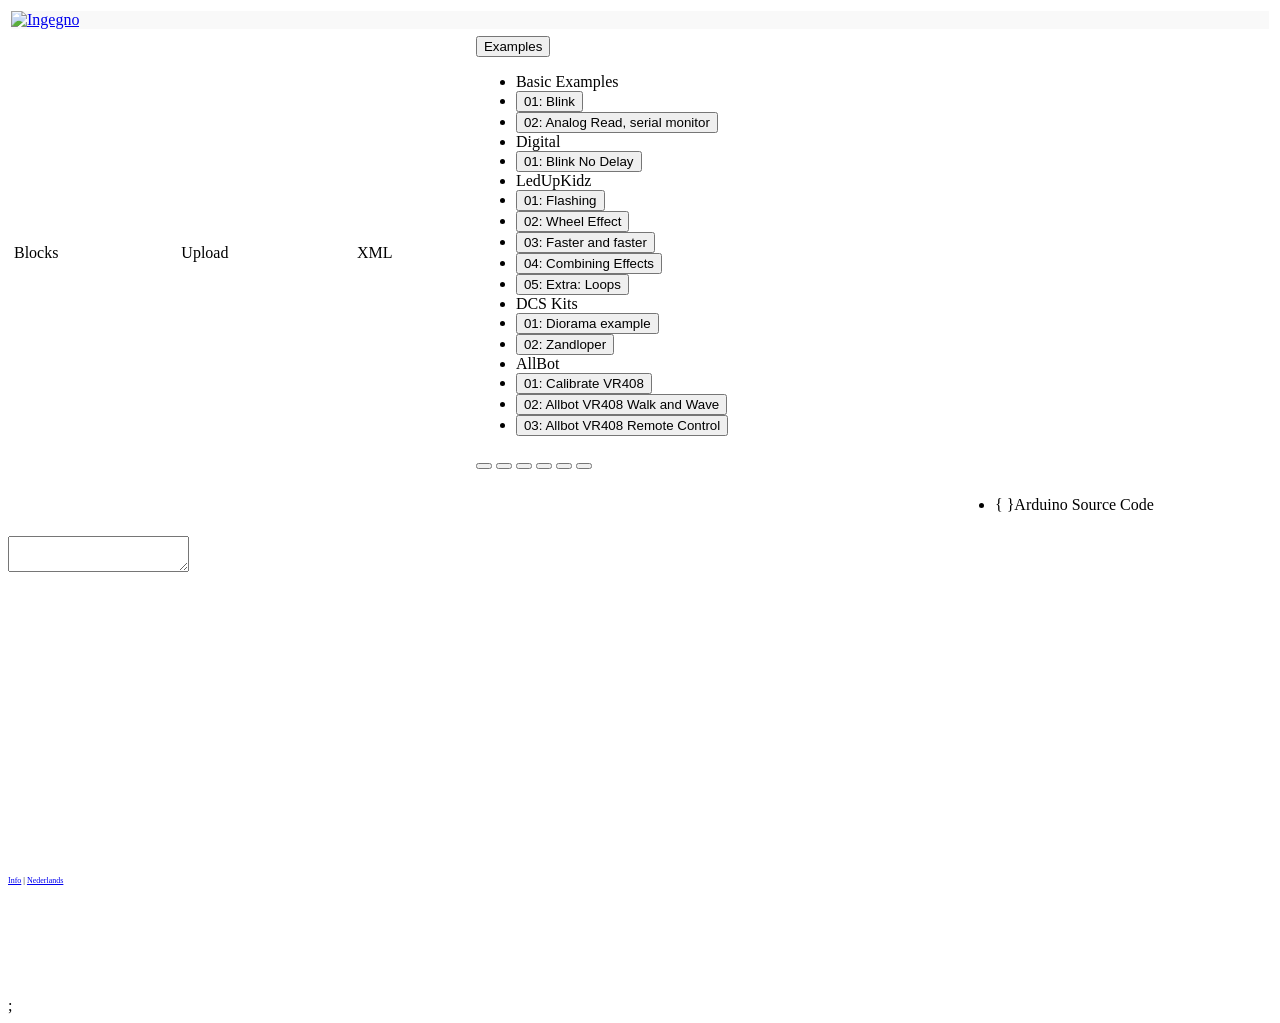
==== Blockly4Arduino/index_en.html @ eceb348c "Chrome changed mousedown to pointerdown Compiling no longer works, so edit in blockly compressed, bl" ====
<!DOCTYPE HTML>
<html>
<head>
  <meta charset="utf-8">
  <title>Blockly4Arduino: Blockly for Arduino and Genuino</title>

  <!-- Materialize, Prettify, and Ardublockly CSS -->
  <link rel="stylesheet" href="blockly4Arduino/materialize/materialize.css" media="screen,projection"/>
  <link rel="stylesheet" href="blockly4Arduino/prettify/arduino.css"/>
  <link rel="stylesheet" type="text/css" href="blockly4Arduino/color.css" media="screen,projection"/>

  <link rel="stylesheet" href="libs/bootstrap/css/bootstrap.min.css">
  <script src="libs/jquery/jquery-1.12.2.min.js"></script>
  <script src="libs/bootstrap/js/bootstrap.min.js"></script>

  <link rel="shortcut icon" href="blockly4Arduino/favicon3.png"/>
  <!-- Blockly4Arduino - These three files contain the compress version -->
  <!--script src="blockly_compressed.js"></script>
  <script src="blocks_compressed.js"></script>
  <script src="arduino_compressed.js"></script-->
  <!-- To use the uncompressed version comment out the above and comment in the ones below -->
  <script src="blockly_compressed.js"></script>
  <!--script src="closure/goog/base.js"></script-->
  <script src="blocks/logic.js"></script>
  <script src="blocks/loops.js"></script>
  <script src="blocks/math.js"></script>
  <script src="blocks/text.js"></script>
  <script src="blocks/lists.js"></script>
  <script src="blocks/colour.js"></script>
  <script src="blocks/variables.js"></script>
  <script src="blocks/procedures.js"></script>
  <script src="blocks/component_variable.js"></script>
  <script src="blocks/arduino/allbot.js"></script>
  <script src="blocks/arduino/array.js"></script>
  <script src="blocks/arduino/button.js"></script>
  <script src="blocks/arduino/colour2.js"></script>
  <script src="blocks/arduino/components.js"></script>
  <script src="blocks/arduino/component_diorama.js"></script>
  <script src="blocks/arduino/declare.js"></script>
  <script src="blocks/arduino/diorama.js"></script>
  <script src="blocks/arduino/io.js"></script>
  <script src="blocks/arduino/io_extra.js"></script>
  <script src="blocks/arduino/light.js"></script>
  <script src="blocks/arduino/logic.js"></script>
  <script src="blocks/arduino/map.js"></script>
  <script src="blocks/arduino/oled.js"></script>
  <script src="blocks/arduino/procedures.js"></script>
  <script src="blocks/arduino/segment.js"></script>
  <script src="blocks/arduino/sensor.js"></script>
  <script src="blocks/arduino/serial.js"></script>
  <script src="blocks/arduino/servo.js"></script>
  <script src="blocks/arduino/spi.js"></script>
  <script src="blocks/arduino/stepper.js"></script>
  <script src="blocks/arduino/tft.js"></script>
  <script src="blocks/arduino/time.js"></script>
  <script src="blocks/arduino/tone.js"></script>
  <script src="blocks/arduino/variables.js"></script>
  <script src="blocks/arduino/md_core.js"></script>
  <script src="blocks/arduino/md_control.js"></script>
  <script src="blocks/arduino/md_actuator.js"></script>
  <script src="blocks/arduino/md_audio.js"></script>
  <script src="blocks/arduino/md_light.js"></script>
  <script src="blocks/arduino/ledup_blocks.js"></script>
  <script src="generators/arduino.js"></script>
  <script src="generators/arduino/allbot.js"></script>
  <script src="generators/arduino/array.js"></script>
  <script src="generators/arduino/boards.js"></script>
  <script src="generators/arduino/button.js"></script>
  <script src="generators/arduino/components.js"></script>
  <script src="generators/arduino/component_diorama.js"></script>
  <script src="generators/arduino/declare.js"></script>
  <script src="generators/arduino/diorama.js"></script>
  <script src="generators/arduino/io.js"></script>
  <script src="generators/arduino/io_extra.js"></script>
  <script src="generators/arduino/light.js"></script>
  <script src="generators/arduino/lists.js"></script>
  <script src="generators/arduino/logic.js"></script>
  <script src="generators/arduino/loops.js"></script>
  <script src="generators/arduino/map.js"></script>
  <script src="generators/arduino/math.js"></script>
  <script src="generators/arduino/oled.js"></script>
  <script src="generators/arduino/procedures.js"></script>
  <script src="generators/arduino/segment.js"></script>
  <script src="generators/arduino/sensor.js"></script>
  <script src="generators/arduino/serial.js"></script>
  <script src="generators/arduino/servo.js"></script>
  <script src="generators/arduino/spi.js"></script>
  <script src="generators/arduino/stepper.js"></script>
  <script src="generators/arduino/tft.js"></script>
  <script src="generators/arduino/text.js"></script>
  <script src="generators/arduino/time.js"></script>
  <script src="generators/arduino/tone.js"></script>
  <script src="generators/arduino/variables.js"></script>
  <script src="generators/arduino/md_core.js"></script>
  <script src="generators/arduino/md_control.js"></script>
  <script src="generators/arduino/md_actuator.js"></script>
  <script src="generators/arduino/md_audio.js"></script>
  <script src="generators/arduino/md_light.js"></script>
  <script src="generators/arduino/ledup_blocks.js"></script>
  
  <!-- Default language js files, user selection appended to head on load -->
  <script type="text/javascript" src="msg/js/en.js"></script>
  <script type="text/javascript" src="blockly4Arduino/msg/en.js"></script>
  
  <script type="text/javascript" src="blockly4Arduino/Blob.js"></script>
  <script type="text/javascript" src="blockly4Arduino/spin.js"></script>
  <script type="text/javascript" src="blockly4Arduino/FileSaver.min.js"></script>
  <script type="text/javascript" src="blockly4Arduino/blockly_helper.js"></script>

</head>
<body onload='checkExtension(), populatePorts()'>
  <table height="100%" width="100%">
    <tr>
      <td>
                    <div class="header" style="width:100%;background-color:#f9f9f9;">
                        <!--Start Logo-->
                        <div class="logo"> <a href="http://ingegno.be"><img src="media/logotop.png" alt="Ingegno" width="800px" /></a></div>
                        <!--End Logo-->
                    </div>
      </td>
    </tr>
    <tr>
      <td>
        <table width="100%">
          <tr id="tabRow" height="1em">
            <td id="tab_blocks" class="tabon" onclick="Blockly4Arduino.tabClick('blocks')">Blocks</td>
            <td class="tabmin">&nbsp;</td>
            <!--td id="tab_arduino" class="taboff" onclick="Blockly4Arduino.tabClick('arduino')">Arduino</td>
            <td class="tabmin">&nbsp;</td-->
            <td id="tab_codebender" class="taboff" onclick="Blockly4Arduino.tabClick('codebender')">Upload</td>
            <td class="tabmin">&nbsp;</td>
            <td id="tab_xml" class="taboff" onclick="Blockly4Arduino.tabClick('xml')">XML</td>
            <td class="tabmax">
              <div class="dropdown">
              <div class="btn-group">
                <button class="btn btn-primary btn-md dropdown-toggle" type="button" data-toggle="dropdown" style="text-transform:None;">Examples
                  <span class="caret"></span></button>
                  <ul class="dropdown-menu">
                    <li class="dropdown-header">Basic Examples</li>
                    <li><input id="ex_Basis01" type="button" class="buttonlink" value="01: Blink" onclick="Blockly4Arduino.loadServerXmlFile(Blockly4Arduino.EXAMPLE_HTTPURL + 'Blink.xml');" /></li>
                    <li><input id="ex_Basis02" type="button" class="buttonlink" value="02: Analog Read, serial monitor" onclick="Blockly4Arduino.loadServerXmlFile(Blockly4Arduino.EXAMPLE_HTTPURL + 'AnologReadSerial.xml');" /></li>
                    <li class="dropdown-header">Digital</li>
                    <li><input id="ex_D01" type="button" class="buttonlink" value="01: Blink No Delay" onclick="Blockly4Arduino.loadServerXmlFile(Blockly4Arduino.EXAMPLE_HTTPURL + 'BlinkNoDelay.xml');" /></li>
                    <li class="dropdown-header">LedUpKidz</li>
                    <li><input id="ex_LUK01" type="button" class="buttonlink" value="01: Flashing" onclick="Blockly4Arduino.loadServerXmlFile(Blockly4Arduino.EXAMPLE_HTTPURL + 'LedUpKidz_01_aan_uit_en.xml');" /></li>
                    <li><input id="ex_LUK02" type="button" class="buttonlink" value="02: Wheel Effect" onclick="Blockly4Arduino.loadServerXmlFile(Blockly4Arduino.EXAMPLE_HTTPURL + 'LedUpKidz_02_ronddraaien_en.xml');" /></li>
                    <li><input id="ex_LUK03" type="button" class="buttonlink" value="03: Faster and faster" onclick="Blockly4Arduino.loadServerXmlFile(Blockly4Arduino.EXAMPLE_HTTPURL + 'LedUpKidz_03_versnellen_en.xml');" /></li>
                    <li><input id="ex_LUK04" type="button" class="buttonlink" value="04: Combining Effects" onclick="Blockly4Arduino.loadServerXmlFile(Blockly4Arduino.EXAMPLE_HTTPURL + 'LedUpKidz_04_combineren_en.xml');" /></li>
                    <li><input id="ex_LUK05" type="button" class="buttonlink" value="05: Extra: Loops" onclick="Blockly4Arduino.loadServerXmlFile(Blockly4Arduino.EXAMPLE_HTTPURL + 'LedUpKidz_05_loops_en.xml');" /></li>
                    <!--li class="dropdown-header">Microduino</li>
                    <li><input id="ex_MD01" type="button" class="buttonlink" value="01: Sweep Servo" onclick="Blockly4Arduino.loadServerXmlFile(Blockly4Arduino.EXAMPLE_HTTPURL + 'MD_SweepServo.xml');" /></li>
                    <li><input id="ex_MD02" type="button" class="buttonlink" value="02: Rotate Servo" onclick="Blockly4Arduino.loadServerXmlFile(Blockly4Arduino.EXAMPLE_HTTPURL + 'MD_RotateServo.xml');" /></li>
                    <li><input id="ex_MD03" type="button" class="buttonlink" value="03: LED with Button" onclick="Blockly4Arduino.loadServerXmlFile(Blockly4Arduino.EXAMPLE_HTTPURL + 'MD_ButtonLed.xml');" /></li>
                    <li><input id="ex_MD04" type="button" class="buttonlink" value="04: Sound with Button" onclick="Blockly4Arduino.loadServerXmlFile(Blockly4Arduino.EXAMPLE_HTTPURL + 'MD_ButtonSound.xml');" /></li-->
                    <li class="dropdown-header">DCS Kits</li>
                    <li><input id="ex_DIO01" type="button" class="buttonlink" value="01: Diorama example" onclick="Blockly4Arduino.loadServerXmlFile(Blockly4Arduino.EXAMPLE_HTTPURL + 'Diorama_01_2tracks_effect.xml');" /></li>
                    <li><input id="ex_DCS02" type="button" class="buttonlink" value="02: Zandloper" onclick="Blockly4Arduino.loadServerXmlFile(Blockly4Arduino.EXAMPLE_HTTPURL + 'Zandloper code.xml');" /></li>
                    <li class="dropdown-header">AllBot</li>
                    <li><input id="ex_allbot01" type="button" class="buttonlink" value="01: Calibrate VR408" onclick="Blockly4Arduino.loadServerXmlFile(Blockly4Arduino.EXAMPLE_HTTPURL + 'AllBot/AllBot_calibrateServos_VR408_nl.xml');" /></li>
                    <li><input id="ex_allbot02" type="button" class="buttonlink" value="02: Allbot VR408 Walk and Wave" onclick="Blockly4Arduino.loadServerXmlFile(Blockly4Arduino.EXAMPLE_HTTPURL + 'AllBot/AllBot_VR408_WalkWave.xml');" /></li>
                    <li><input id="ex_allbot03" type="button" class="buttonlink" value="03: Allbot VR408 Remote Control" onclick="Blockly4Arduino.loadServerXmlFile(Blockly4Arduino.EXAMPLE_HTTPURL + 'AllBot/AllBot_remote_control.xml');" /></li>
                  </ul>
                <button type="button" class="btn btn-default btn-md" onclick="uploadClick()">
                  <a class="b4ard_tt" title="" data-placement="top" data-toggle="tooltip" href="#" data-original-title="Upload">
                    <span class="glyphicon glyphicon-play-circle"></span>
                  </a>
                </button>
                <button type="button" class="btn btn-success btn-md" onclick="copyCode()">
                    <a class="b4ard_tt" title="" data-placement="top" data-toggle="tooltip" href="#" data-original-title="Copy Code">
                    <span class="glyphicon glyphicon glyphicon-copy"></span>
                  </a>
                </button>
                <button type="button" class="btn btn-warning btn-md" onclick="discard()">
                   <a class="b4ard_tt" title="" data-placement="top" data-toggle="tooltip" href="#" data-original-title="Discard">
                     <span class="glyphicon glyphicon-trash"></span>
                    </a>
                </button>
                <button type="button" class="btn btn-info btn-md" onclick="saveCode()">
                   <a class="b4ard_tt" title="" data-placement="top" data-toggle="tooltip" href="#" data-original-title="Save Code">
                    <span class="glyphicon glyphicon-floppy-save"></span>
                  </a>
                </button>
                <button type="button" class="btn btn-info btn-md" onclick="save()">
                  <a class="b4ard_tt" title="" data-placement="top" data-toggle="tooltip" href="#" data-original-title="Save XML">
                    <span class="glyphicon glyphicon-save"></span>
                  </a>
                </button>
                <button type="button" class="btn btn-info btn-md" id="fakeload">
                   <a class="b4ard_tt" title="" data-placement="top" data-toggle="tooltip" href="#" data-original-title="Load XML">
                    <span class="glyphicon glyphicon-open"></span>
                  </a>
                </button>

                
                <input type="file" id="load" style="display: none;"/>
                <!--button class="launch" onclick="runJS()">Run Program</button-->
              </div>
              </div>
            </td>
          </tr>
        </table>
      </td>
    </tr>
    <tr>
      <td height="100%" width="100%">
        <table height="100%" width="100%">
          <tr height="100%" width="100%">
            <td height="99%" id="content_area"></td>
            <td height="99%" width="25%">
                <div class="col s12 m12 l4">
                    <ul class="collapsible z-depth-1" data-collapsible="accordion">
                    <li>
                        <div class="collapsible-header active">
                        <span class="collapsible_logo">{ }</span>Arduino Source Code
                        </div>
                        <div id="content_ard_collapse" class="collapsible-body">
                        <pre id="content_arduino" class="content content_height_transition content_arduino_large" style="width: 25%; height: 75%;"></pre>
                        </div>
                    </li>

          <!--li>
            <div class="collapsible-header" id="xml_collapsible_header">
              <span class="collapsible_logo">&#60; &#62;</span>Blocks XML
            </div>
            <div class="collapsible-body" style="position:relative" id="xml_collapsible_body">
              <a class="btn-floating btn-large waves-effect waves-light arduino_teal z-depth-1-half" id="button_load_xml"><i class="mdi-action-extension"></i></a>
              <textarea id="content_xml" class="content content_height_transition content_xml_large" wrap="soft"></textarea>
            </div>
          </li-->
                    </ul>
                </div>
            </td>
          </tr>
        </table>
      </td>
    </tr>
  </table>
  <div id="bottom_link" style="position:absolute;bottom:8px;left:8px;font-size:8px;height:16px;z-index:1;width:250px;"><a href="https://github.com/ingegno/Blockly4Arduino/blob/master/README.md">Info</a> | <a href="index.html">Nederlands</a></div>
  <div id="content_blocks" class="content"></div>
  <!--textarea id="content_arduino" class="content" readonly wrap="off"></textarea-->
  <textarea id="content_xml" class="content" wrap="off"></textarea>

  <div id="content_codebender" class="content" style="visibility:hidden">
      <div>
        Choose type of board:
        <select class="form-control" id="boardType">
            <option value='{"builder":"arduino:avr:uno","ext":"uno"}'>Arduino  Uno</option>
            <option value='{"builder":"arduino:avr:mega:cpu=atmega1280","ext":"mega"}'>Arduino  Mega1280</option>
            <option value='{"builder":"arduino:avr:mega:cpu=atmega2560","ext":"mega"}'>Arduino  Mega2560</option>
            <option value='{"builder":"arduino:avr:megaAdk","ext":"adk"}'>Arduino  ADK</option>
            <option value='{"builder":"arduino:avr:leonardo","ext":"leonardo"}'>Arduino  Leonardo</option>
            <option value='{"builder":"arduino:avr:micro","ext":"micro"}'>Arduino  Micro</option>
            <option value='{"builder":"arduino:avr:nano:cpu=atmega328","ext":"nano"}'>Arduino Nano328</option>
            <option value='{"builder":"arduino:avr:lilypad-usb","ext":"lilypad-usb"}'>Arduino Lilypad USB</option>
            <option value='{"builder":"arduino:avr:diecimila:cpu=atmega168","ext":"duemilanove168"}'>Arduino Duemilanove168</option>
            <option value='{"builder":"arduino:avr:yun","ext":"yun"}'>Arduino Yun</option>
        </select>
        Choose port:
        <select class="form-control" id="portType">		
        </select><br/>
        <button type="button" class="btn btn-default btn-md" onclick="setCompilerAddress()">
          <a class="b4ard_tt" title="" data-placement="top" data-toggle="tooltip" href="#" data-original-title="Compiler IP-adres">
            IP-Address
            <!--span class="glyphicon glyphicon-option-horizontal"></span-->
          </a>
        </button>
        <button type="button" class="btn btn-default btn-md" onclick="setCompilerPort()">
          <a class="b4ard_tt" title="" data-placement="top" data-toggle="tooltip" href="#" data-original-title="Compiler Port">
            Port
            <!--span class="glyphicon glyphicon-option-horizontal"></span-->
          </a>
        </button>
        <button type="button" class="btn btn-default btn-md" onclick="setExtensionId()">
          <a class="b4ard_tt" title="" data-placement="top" data-toggle="tooltip" href="#" data-original-title="Chrome Extension ID">
            Extension
            <!--span class="glyphicon glyphicon-option-horizontal"></span-->
          </a>
        </button>
        <button type="button" class="btn btn-default btn-md" onclick="verifyCode()">
          <a class="b4ard_tt" title="" data-placement="top" data-toggle="tooltip" href="#" data-original-title="Verifiëren">
            <span class="glyphicon glyphicon-check"></span>
          </a>
        </button>
        <button type="button" class="btn btn-default btn-md" onclick="uploadCode()">
          <a class="b4ard_tt" title="" data-placement="top" data-toggle="tooltip" href="#" data-original-title="Opladen">
            <span class="glyphicon glyphicon-play-circle"></span>
          </a>
        </button>
      </div><br/>
      <b>Status:</b>
      <div id="lblStatus" style="overflow: auto; white-space: pre; height: 150px"><!-- HERE COME THE MESSAGES OF COMPILER --></div><br/>
    
    <div class="infocollapsiblecontent" display:none>
      <p>
      Use one of the following tools to program your Arduino:
      </p>
    <ul>
      <!--li style="list-style-type: circle;margin-left: 20px;">Chrome OS or Chrome browser: <a href="https://chrome.google.com/webstore/detail/chromeduino/dmkincdpchiadkhhocmbpjljebfifgbl">ChromeDuino</a>. Once you install this app in Chrome, you can start it via the <b>Launch</b> button or using the Apps start screen.
        <div id="" class="app-contents">
        <div class="app-img-container launch-click-target" aria-hidden="true" title="ChromeDuino" style="height: 64px; width: 64px;">
        <img class="" alt="" src="chrome://extension-icon/dmkincdpchiadkhhocmbpjljebfifgbl/128/1">
        </div>
        <span class="title launch-click-target" title="ChromeDuino">ChromeDuino</span>
        </div> 
      </li-->
      <li style="list-style-type: circle;margin-left: 20px;">ChromeOS: Install our extension: <a href="https://chrome.google.com/webstore/detail/limahhklinobffpljkonpenchljefiag/">Ingegno Blockly4Arduino Extension</a>. Next you need an <a href="https://github.com/bmcage/ArduinoBuilder">ArduinoBuilder server</a> that can compile for you.</li>
      <li style="list-style-type: circle;margin-left: 20px;">ChromeOS: To see serial output of Arduino, install the extension: <a href="https://chrome.google.com/webstore/detail/arduino-chrome-serial-mon/opgcocnebgmkhcafcclmgfldjhlnacjd/">Arduino Chrome Serial Monitor</a></li>
      <li style="list-style-type: circle;margin-left: 20px;">Windows, Mac, Linux: <a href="https://create.arduino.cc/">online Arduino Create</a> or do as for ChromeOS from google chrome web browser</li>
      <li style="list-style-type: circle;margin-left: 20px;">Windows, Mac, Linux: <a href="https://www.arduino.cc/en/Main/Software">offline Arduino IDE software</a></li>
      <li style="list-style-type: circle;margin-left: 20px;">Chrome, Firefox: The paying <a href="https://edu.codebender.cc/">edu.codebender.cc</a>. In this app you can use libraries and advanced chipssets.</li>
    </ul>
    </div>
    <button class="infocollapsible">Info About Upload to Arduino</button>
  </div>

  <xml id="toolbox" style="display: none">
  <category id="catInputOutput" name="In/Output">
    <!--block type="io_pin_dig"></block>
    <block type="io_pin_an"></block>
    <block type="io_pin_pwm"></block-->
    <block type="io_digitalwrite">
      <value name="STATE">
        <block type="io_highlow"></block>
      </value>
    </block>
    <!--block type="io_digitalwrite_var">
      <value name="STATE">
        <block type="io_highlow"></block>
      </value>
    </block-->
    <block type="io_digitalread"></block>
    <!--block type="io_digitalread_var"></block-->
    <!--block type="io_builtin_led">
      <value name="STATE">
        <block type="io_highlow"></block>
      </value>
    </block-->
    <block type="io_analogwrite"></block>
    <!--block type="io_analogwrite_var"></block-->
    <block type="io_analogread"></block>
    <!--block type="io_analogread_var"></block-->
    <block type="io_highlow"></block>
    <block type="io_pulsein">
      <value name="PULSETYPE">
        <shadow type="io_highlow"></shadow>
      </value>
    </block>
    <block type="io_pulsetimeout">
      <value name="PULSETYPE">
       <shadow type="io_highlow"></shadow>
      </value>
      <value name="TIMEOUT">
        <block type="math_number"></block>
      </value>
    </block>
    <block type="io_pulsein_var">
      <value name="PULSETYPE">
        <shadow type="io_highlow"></shadow>
      </value>
    </block>
    <block type="io_pulsetimeout_var">
      <value name="PULSETYPE">
       <shadow type="io_highlow"></shadow>
      </value>
      <value name="TIMEOUT">
        <block type="math_number"></block>
      </value>
    </block>
    <block type="analogsensor_config_hub"></block>
    <block type="analogsensor_read"></block>
    <block type="digitalinput_config_hub"></block>
    <block type="digitalinput_read"></block>
    <block type="button_setup"></block>
    <block type="button_input_pullup_setup"></block>
    <block type="button_input"></block>
    <block type="button_read"></block>
    <block type="digitaloutput_config_hub"></block>
    <block type="digitaloutput_write"></block>
    <block type="pwmoutput_config_hub"></block>
    <block type="pwmoutput_write"></block>
  </category>
  <category id="catFunctions" name="Functions" custom="PROCEDURE"></category>
  <category id="catLoops" name="Repeat">
    <block type="controls_repeat_ext">
      <value name="TIMES">
        <block type="math_number">
          <field name="NUM">10</field>
        </block>
      </value>
    </block>
    <block type="controls_whileUntil"></block>
    <block type="controls_for">
      <value name="FROM">
        <block type="math_number">
          <field name="NUM">1</field>
        </block>
      </value>
      <value name="TO">
        <block type="math_number">
          <field name="NUM">10</field>
        </block>
      </value>
      <value name="BY">
        <block type="math_number">
          <field name="NUM">1</field>
        </block>
      </value>
    </block>
    <block type="controls_flow_statements"></block>
  </category>
  <category id="catLogic" name="Logic">
    <block type="controls_if"></block>
    <block type="logic_compare"></block>
    <block type="logic_operation"></block>
    <block type="logic_negate"></block>
    <block type="logic_boolean"></block>
    <block type="logic_null"></block>
    <block type="logic_ternary"></block>
  </category>
  <category id="catMath" name="Math">
    <block type="math_number"></block>
    <block type="math_arithmetic"></block>
    <block type="math_single"></block>
    <block type="math_trig"></block>
    <block type="math_constant"></block>
    <block type="math_number_property"></block>
    <block type="math_change">
      <value name="DELTA">
        <block type="math_number">
          <field name="NUM">1</field>
        </block>
      </value>
    </block>
    <block type="math_round"></block>
    <block type="math_modulo"></block>
    <block type="math_constrain">
      <value name="LOW">
        <block type="math_number">
          <field name="NUM">1</field>
        </block>
      </value>
      <value name="HIGH">
        <block type="math_number">
          <field name="NUM">100</field>
        </block>
      </value>
    </block>
    <block type="math_random_int">
      <value name="FROM">
        <block type="math_number">
          <field name="NUM">1</field>
        </block>
      </value>
      <value name="TO">
        <block type="math_number">
          <field name="NUM">100</field>
        </block>
      </value>
    </block>
    <block type="math_random_float"></block>
    <block type="base_map"></block>
    <block type="array_create_with"></block>
    <block type="array_create_with_length"></block>
    <block type="array_getIndex">
      <value name="AT">
        <block type="math_number">
          <field name="NUM">0</field>
        </block>
      </value>
    </block>
    <block type="array_setIndex">
      <value name="AT">
        <block type="math_number">
          <field name="NUM">0</field>
        </block>
      </value>
    </block>
    <block type="array_getLength"></block>
  </category>
  <category id="catText" name="Text">
    <block type="text"></block>
    <block type="text_join"></block>
    <block type="text_append">
      <value name="TEXT">
        <block type="text"></block>
      </value>
    </block>
    <block type="text_length"></block>
    <block type="text_isEmpty"></block>
    <block type="ard_comment">
      <value name="TEXT">
        <block type="text"></block>
      </value>
    </block>
//    <!--block type="text_trim"></block Need to update block -->
//    <!--block type="text_print"></block Part of the serial comms -->
  </category>
  <category id="catVariables" name="Variables">
    <block type="variables_get"></block>
    <block type="variables_set"></block>
    <block type="variables_set">
      <value name="VALUE">
        <block type="variables_set_type"></block>
      </value>
    </block>
    <block type="variables_set_type"></block>
  </category>
  <category id="catTime" name="Time">
    <block type="time_delay">
      <value name="DELAY_TIME_MILI">
        <block type="math_number">
          <field name="NUM">1000</field>
        </block>
      </value>
    </block>
    <block type="time_delaymicros">
      <value name="DELAY_TIME_MICRO">
        <block type="math_number">
          <field name="NUM">100</field>
        </block>
      </value>
    </block>
    <block type="time_millis"></block>
    <block type="time_micros"></block>
    <block type="infinite_loop"></block>
  </category>
  <sep></sep>
  <category id="catComponent" name="Components">
    <block type="core_hub_component"></block>
    <block type="led_config_hub"></block>
    <block type="neopixel_config_hub">
      <value name="NUMBER">
        <block type="math_number">
          <field name="NUM">1</field>
        </block>
    </block>
    <block type="analogsensor_config_hub"></block>
    <block type="digitalinput_config_hub"></block>
    <block type="button_setup"></block>
    <block type="button_input_pullup_setup"></block>
    <block type="digitaloutput_config_hub"></block>
    <block type="pwmoutput_config_hub"></block>
    <block type="buzzer_config_hub"></block>
    <block type="servo_config_hub"></block>
    <block type="stepper_config_hub">
      <value name="STEPPER_STEPS">
        <block type="math_number">
          <field name="NUM">100</field>
        </block>
      </value>
      <value name="STEPPER_SPEED">
        <block type="math_number">
          <field name="NUM">10</field>
        </block>
      </value>
    </block>
  </category>
  <category id="catTone" name="Light&Sound">
    <block type="led_config_hub"></block>
    <block type="neopixel_config_hub">
      <value name="NUMBER">
        <block type="math_number">
          <field name="NUM">1</field>
        </block>
    </block>
    <block type="buzzer_config_hub"></block>
    <block type="led_digitalwrite_onoff"></block>
    <block type="led_digitalwrite">
      <value name="STATE">
        <shadow type="io_highlow"></shadow>
      </value>
    </block>
    <block type="neopixel_colourpick_write">
      <value name="LEDPIXEL">
        <block type="math_number">
          <field name="NUM">1</field>
        </block>
      </value>
    </block>
    <block type="neopixel_colourpick_dim_write">
      <value name="LEDPIXEL">
        <block type="math_number">
          <field name="NUM">1</field>
        </block>
      </value>
      <value name="BRIGHTNESS">
        <block type="math_number">
          <field name="NUM">100</field>
        </block>
      </value>
    </block>
    <block type="neopixel_write">
      <value name="LEDPIXEL">
        <block type="math_number">
          <field name="NUM">1</field>
        </block>
      </value>
      <value name="RED">
        <block type="math_number">
          <field name="NUM">255</field>
        </block>
      </value>
      <value name="GREEN">
        <block type="math_number">
          <field name="NUM">0</field>
        </block>
      </value>
      <value name="BLUE">
        <block type="math_number">
          <field name="NUM">0</field>
        </block>
      </value>
    </block>
    <block type="io_toneduration">
      <value name="FREQUENCY">
        <shadow type="math_number">
          <field name="NUM">220</field>
        </shadow>
      </value>
      <value name="DURATION">
        <shadow type="math_number">
          <field name="NUM">1000</field>
        </shadow>
      </value>
    </block>
    <block type="io_pitch"></block>
    <block type="io_tonepitch">
      <value name="DURATION">
        <shadow type="math_number">
          <field name="NUM">1000</field>
        </shadow>
      </value>
    </block>
    <block type="io_tone_buz">
      <value name="FREQUENCY">
        <shadow type="math_number">
          <field name="NUM">220</field>
        </shadow>
      </value>
    </block>
    <block type="io_notone_buz"></block>
    <block type="io_tone">
      <field name="TONEPIN">0</field>
      <value name="FREQUENCY">
        <shadow type="math_number">
          <field name="NUM">220</field>
        </shadow>
      </value>
    </block>
    <block type="io_notone"></block>
  </category>
  <category id="catMotors" name="Motors">
    <block type="servo_config_hub"></block>
    <block type="stepper_config_hub">
      <value name="STEPPER_STEPS">
        <block type="math_number">
          <field name="NUM">100</field>
        </block>
      </value>
      <value name="STEPPER_SPEED">
        <block type="math_number">
          <field name="NUM">10</field>
        </block>
      </value>
    </block>
    <block type="servohub_write">
      <value name="SERVO_ANGLE">
        <block type="math_number">
          <field name="NUM">90</field>
        </block>
      </value>
    </block>
    <block type="servohub_write2">
      <value name="SERVO_SPEED">
        <block type="math_number">
          <field name="NUM">50</field>
        </block>
      </value>
    </block>
    <block type="servohub_read"></block>
    <block type="stepper_step">
      <value name="STEPPER_STEPS">
        <block type="math_number">
          <field name="NUM">2</field>
        </block>
      </value>
    </block>
    <block type="stepper_speed">
      <value name="STEPPER_SPEED">
        <block type="math_number">
          <field name="NUM">10</field>
        </block>
      </value>
    </block>
    <block type="stepper_rotate_number">
      <value name="ANGLE">
        <block type="math_number">
          <field name="NUM">45</field>
        </block>
      </value>
    </block>
    <block type="stepper_rotate"></block>
    <block type="stepper_restart"></block>
    <block type="stepper_isrotating"></block>
  </category>
  <category id="catComms" name="Comms">
    <block type="serial_setup"><field name="SPEED">9600</field></block>
    <block type="serial_print"></block>
    <block type="text_prompt_ext">
      <value name="TEXT">
        <block type="text"></block>
      </value>
    </block>
    <block type="spi_setup"></block>
    <block type="spi_transfer"></block>
    <block type="spi_transfer_return"></block>
  </category>
  <category id="catDisplays" name="Screens">
    <block type="tft_config"></block>
    <block type="tft_text"></block>
    <block type="tft_backgroundcolor"></block>
    <block type="tft_sprite8x8"></block>
    <block type="colour_picker"></block>
    <block type="colour_random"></block>
    <block type="colour_rgb255"></block>
    <!--block type="colour_blend"></block-->
    <block type="oled_config"></block>
    <block type="oled_font"></block>
    <block type="oled_print"></block>
    <block type="oled_print_number"></block>
    <block type="oled_show"></block>
    <block type="oled_clear"></block>
    <block type="segment_config"></block>
    <block type="segment_write_number">
        <value name="SEG_VAL">
            <block type="math_number">
                <field name="NUM">1</field>
            </block>
        </value>
    </block>
    <block type="segment_write_singleseg"></block>
    <block type="tft_sprite16x16"></block>
    <block type="tft_line"></block>
    <block type="tft_rect"></block>
    <block type="tft_circ"></block>
  </category>
  <sep></sep>
  <category id="catExp" name="Extra Sets">
    <category id="catSensors" name="Sensors">
      <block type="DHT_config_hub"></block>
      <block type="DHT_readTemp"></block>
      <block type="DHT_readRH"></block>
      <block type="DHT_readHeatIndex"></block>
    </category>
    <category id="catDiorama" name="Diorama">
      <block type="diorama_hub_component">
        <field name="STEPPER_NAME">StepperDiorama</field>
        <value name="STEPPER_STEPS">
          <block type="math_number">
            <field name="NUM">2050</field>
          </block>
        </value>
        <value name="STEPPER_SPEED">
          <block type="math_number">
            <field name="NUM">5</field>
          </block>
        </value>
      </block>
      <block type="diorama_button_declaration"></block>
      <block type="dio_playtrack">
        <value name="TRACK">
          <block type="math_number">
            <field name="NUM">1</field>
          </block>
        </value>
      </block>
      <block type="dio_displaytext">
        <value name="TEXT">
          <block type="text">
            <field name="TEXT">HELLO</field>
          </block>
        </value>
      </block>
      <block type="dio_louder"></block>
      <block type="dio_quieter"></block>
      <block type="dio_setvolume">
        <value name="VOLUME">
          <block type="math_number">
            <field name="NUM">7</field>
          </block>
        </value>
      </block>
      <block type="dio_trackplaying"></block>
      <block type="dio_resetbtnpress"></block>
      <block type="dio_resetbtnnrpress"></block>
      <block type="dio_stoptrack"></block>
    </category>
    <category id="catMD" name="Microduino">
      <category id="catMDCore" name="Modules">
        <block type="md_modules"></block>
        <block type="mcookie_coreusb"></block>
        <block type="mcookie_hub"></block>
        <block type="mcookie_power"></block>
        <block type="mcookie_audio_setup">
          <value name="VOLUME">
            <block type="math_number">
              <field name="NUM">25</field>
            </block>
          </value>
        </block>
        <block type="mcookie_audio_amplifier"></block>
      </category>
      <category id="catMDAudio" name="Audio">
        <block type="mcookie_audio_play"></block>
        <block type="mcookie_audio_pause"></block>      
      </category>
      <category id="catMDAct" name="MDMovement">
        <block type="mcookie_servo_setup">
          <value name="SERVOTOPTYPE">
            <shadow type="mcookie_servo_type"></shadow>
          </value>
          <value name="SERVOBOTTOMTYPE">
            <shadow type="mcookie_servo_type"></shadow>
          </value>
        </block>
        <block type="mcookie_servo_type">
        </block>
        <block type="servohub_write">
          <value name="SERVO_ANGLE">
            <block type="math_number">
              <field name="NUM">90</field>
            </block>
          </value>
        </block>
        <block type="servohub_write2">
          <value name="SERVO_SPEED">
            <block type="math_number">
              <field name="NUM">50</field>
            </block>
          </value>
        </block>
        <block type="servohub_read"></block>
      </category>
      <category id="catMDControl" name="Buttons">
        <block type="mcookie_crashbutton_setup"></block>
        <block type="mcookie_button_digitalread"></block>
        <block type="button_input"></block>
      </category>
      <category id="catMDLight" name="Light">
        <block type="mcookie_neopixel_setup"></block>
        <block type="neopixel_colourpick_write">
          <value name="LEDPIXEL">
            <block type="math_number">
              <field name="NUM">1</field>
            </block>
          </value>
        </block>
        <block type="neopixel_colourpick_dim_write">
          <value name="LEDPIXEL">
            <block type="math_number">
              <field name="NUM">1</field>
            </block>
          </value>
          <value name="BRIGHTNESS">
            <block type="math_number">
              <field name="NUM">100</field>
            </block>
          </value>
        </block>
        <block type="neopixel_write">
          <value name="LEDPIXEL">
            <block type="math_number">
              <field name="NUM">1</field>
            </block>
          </value>
          <value name="RED">
            <block type="math_number">
              <field name="NUM">255</field>
            </block>
          </value>
          <value name="GREEN">
            <block type="math_number">
              <field name="NUM">0</field>
            </block>
          </value>
          <value name="BLUE">
            <block type="math_number">
              <field name="NUM">0</field>
            </block>
          </value>
        </block>
      </category>
    </category>
    <category id="catLedUp" name="LedUpKidz">
      <category id="catLedUpBlocks" name="LedUp Blocks">
        <block type="ledup_hub">
          <value name="LED-0">
            <block type="led_config_hub">
              <field name="LEDNAME">LED0</field>
              <field name="POLARITY">neg</field>  
            </block>
          </value>
          <value name="LED-1">
            <block type="led_config_hub">
              <field name="LEDNAME">LED1</field>
              <field name="POLARITY">neg</field>  
            </block>
          </value>
          <value name="LED-2">
            <block type="led_config_hub">
              <field name="LEDNAME">LED2</field>
              <field name="POLARITY">neg</field>  
            </block>
          </value>
          <value name="LED-3">
            <block type="led_config_hub">
              <field name="LEDNAME">LED3</field>
              <field name="POLARITY">neg</field>  
            </block>
          </value>
          <value name="LED-4">
            <block type="led_config_hub">
              <field name="LEDNAME">LED4</field>
              <field name="POLARITY">neg</field>  
            </block>
          </value>
          <value name="LED-5">
            <block type="led_config_hub">
              <field name="LEDNAME">LED5</field>
              <field name="POLARITY">neg</field>  
            </block>
          </value>
        </block>
        <block type="arduino_functions"></block>
        <block type="procedures_defnoreturn">
          <field name="NAME">EffectOn</field>
          <statement name="STACK">
            <block type="led_digitalwrite_onoff">
              <field name="LEDNAME">LED0</field>
              <field name="STATE">on</field>
            <next>
            <block type="led_digitalwrite_onoff">
              <field name="LEDNAME">LED1</field>
              <field name="STATE">on</field>
            <next>
            <block type="led_digitalwrite_onoff">
              <field name="LEDNAME">LED2</field>
              <field name="STATE">on</field>
            <next>
            <block type="led_digitalwrite_onoff">
              <field name="LEDNAME">LED3</field>
              <field name="STATE">on</field>
            <next>
            <block type="led_digitalwrite_onoff">
              <field name="LEDNAME">LED4</field>
              <field name="STATE">on</field>
            <next>
            <block type="led_digitalwrite_onoff">
              <field name="LEDNAME">LED5</field>
              <field name="STATE">on</field>
            </block>
          </statement>
        </block>
        <block type="time_delay">
          <value name="DELAY_TIME_MILI">
            <block type="math_number">
              <field name="NUM">1000</field>
            </block>
          </value>
        </block>
        <block type="time_delaymicros">
          <value name="DELAY_TIME_MICRO">
            <block type="math_number">
              <field name="NUM">100</field>
            </block>
          </value>
        </block>
      </category>
      <category id="catLedUpBlocks" name="LedUp Extra">
        <block type="controls_repeat_ext">
            <value name="TIMES">
            <block type="math_number">
                <field name="NUM">10</field>
            </block>
            </value>
        </block>
        <block type="controls_for">
            <field name="VAR">lednumber</field>
            <value name="FROM">
            <block type="math_number">
                <field name="NUM">0</field>
            </block>
            </value>
            <value name="TO">
            <block type="math_number">
                <field name="NUM">5</field>
            </block>
            </value>
            <value name="BY">
            <block type="math_number">
                <field name="NUM">1</field>
            </block>
            </value>
        </block>
      </category>
    </category>
    <category id="catAllBot" name="AllBot">
      <category id="catAllBotBlocks" name="AllBot Blocks">
        <block type="allbotservo_config_hub"></block>
        <block type="allbot_walkforward">
          <value name="STEPS">
          <block type="math_number">
            <field name="NUM">5</field>
          </block>
          </value>
          <value name="SPEED">
          <block type="math_number">
            <field name="NUM">200</field>
          </block>
          </value>
        </block>
        <block type="allbot_walkbackward">
          <value name="STEPS">
          <block type="math_number">
            <field name="NUM">5</field>
          </block>
          </value>
          <value name="SPEED">
          <block type="math_number">
            <field name="NUM">200</field>
          </block>
          </value>
        </block>
        <block type="allbot_walkleft">
          <value name="STEPS">
          <block type="math_number">
            <field name="NUM">5</field>
          </block>
          </value>
          <value name="SPEED">
          <block type="math_number">
            <field name="NUM">200</field>
          </block>
          </value>
        </block>
        <block type="allbot_walkright">
          <value name="STEPS">
          <block type="math_number">
            <field name="NUM">5</field>
          </block>
          </value>
          <value name="SPEED">
          <block type="math_number">
            <field name="NUM">200</field>
          </block>
          </value>
        </block>
        <block type="allbot_lookleft">
          <value name="SPEED">
          <block type="math_number">
            <field name="NUM">150</field>
          </block>
          </value>
        </block>
        <block type="allbot_lookright">
          <value name="SPEED">
          <block type="math_number">
            <field name="NUM">150</field>
          </block>
          </value>
        </block>
        <block type="allbot_animate">
          <statement name="SERVOMOVEMENTS">
            <block type="servoallbot_animate">
              <field name="SERVO_NAME">hipLeft</field>
              <value name="SERVO_ANGLE">
                <block type="math_number">
                  <field name="NUM">45</field>
                </block>
              </value>
            <next>
              <block type="servoallbot_animate">
                <field name="SERVO_NAME">hipRight</field>
                <value name="SERVO_ANGLE">
                  <block type="math_number">
                    <field name="NUM">135</field>
                  </block>
                </value>
              </block>
            </next>
          </statement>
          <value name="SPEED">
            <block type="math_number">
              <field name="NUM">150</field>
            </block>
          </value>
        </block>
        <block type="servoallbot_animate">
          <value name="SERVO_ANGLE">
          <block type="math_number">
            <field name="NUM">90</field>
          </block>
          </value>
        </block>
      </category>
      <category id="catAllBotExtra" name="AllBot Extra">
        <block type="allbot_scared">
          <value name="SHAKES">
          <block type="math_number">
            <field name="NUM">5</field>
          </block>
          </value>
          <value name="BEEPS">
          <block type="math_number">
            <field name="NUM">3</field>
          </block>
          </value>
        </block>
        <block type="allbot_chirp">
          <value name="BEEPS">
          <block type="math_number">
            <field name="NUM">5</field>
          </block>
          </value>
          <value name="SPEED">
          <block type="math_number">
            <field name="NUM">100</field>
          </block>
          </value>
        </block>
        <block type="allbot_remotecontrol"></block>
        <block type="allbot_remotecontroldo"></block>
        <block type="allbot_remotecontrol_times"></block>
        <block type="allbot_remotecontrol_speed"></block>
        <block type="servoallbot_write">
          <value name="SERVO_ANGLE">
          <block type="math_number">
            <field name="NUM">90</field>
          </block>
          </value>
        </block>
      </category>
    </category>
  </category>
</xml>;

  <!-- JS Diff -->
  <script src="blockly4Arduino/js_libs/diff.js"></script>
  <!-- Prettify JS -->
  <script src="blockly4Arduino/prettify/prettify.js"></script>
  <script src="blockly4Arduino/blockly4arduino_lang.js"></script>
  <script type="text/javascript" src="blockly4Arduino/blockly4arduino_blockly.js"></script>
  <script>
    window.addEventListener('load', function load(event) {
      window.removeEventListener('load', load, false);
      Blockly4Arduino.init();
    });
  </script>
</body>
</html>

<script type="text/javascript" src="blockly4Arduino/blockly_helper_after.js"></script>
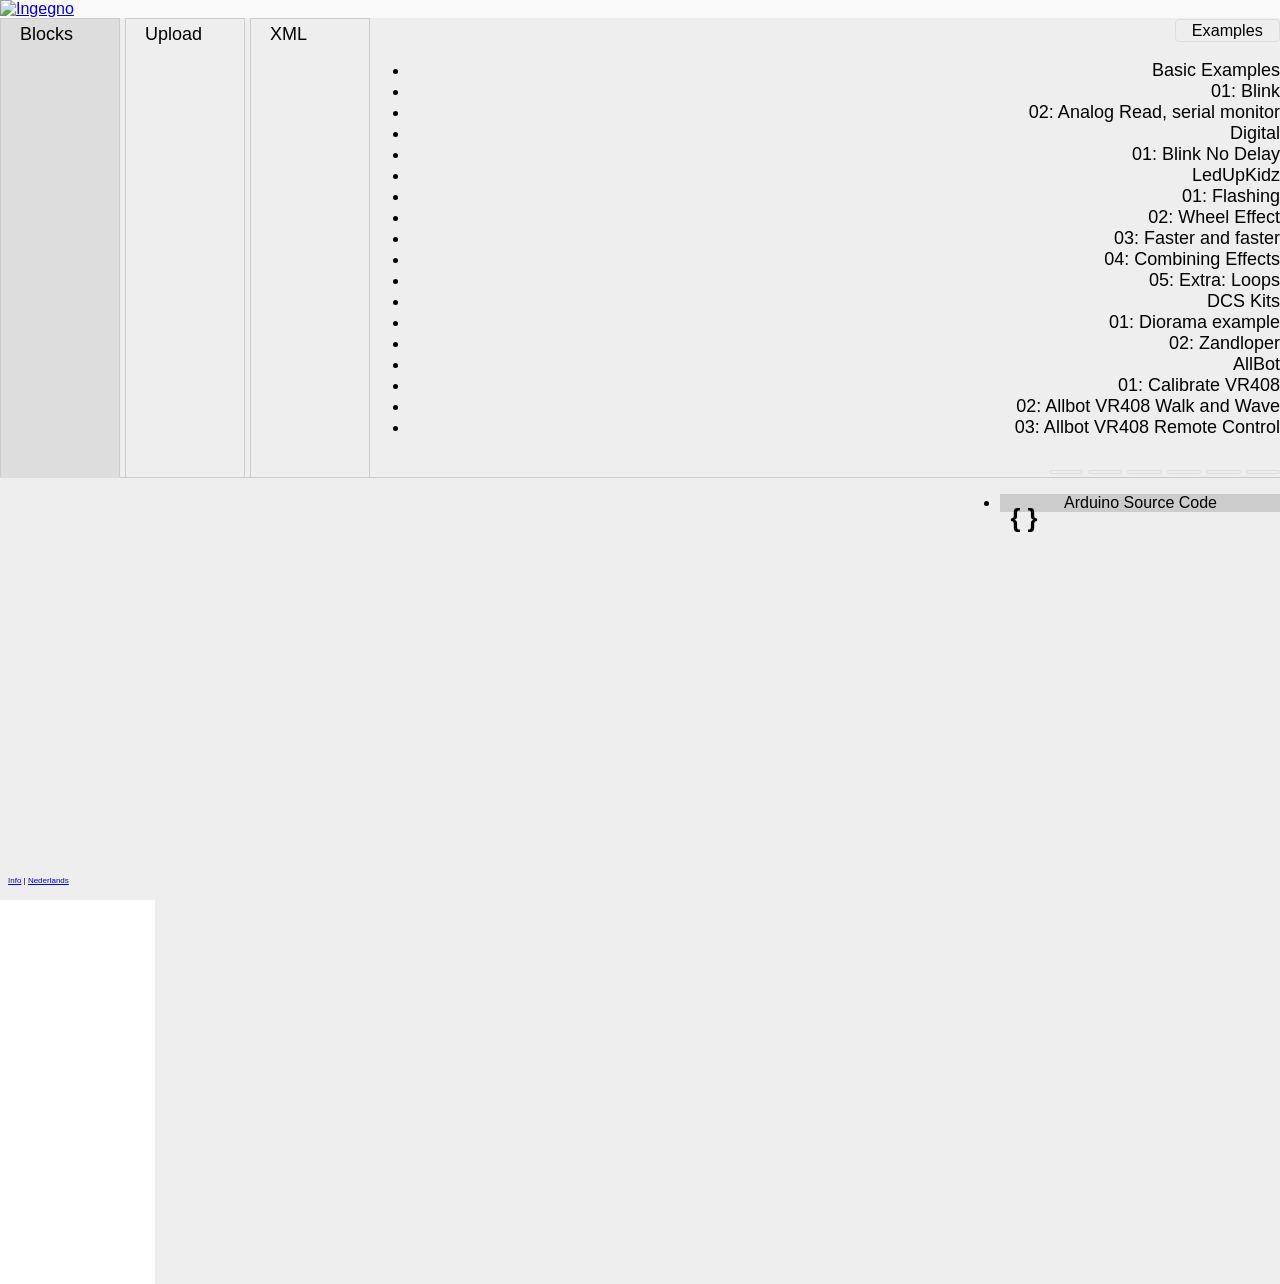
==== commit ad77b7d5: "ledup page for the LedUpKidz Gadget - Dutch only" ====
--- a/Blockly4Arduino/index_en.html
+++ b/Blockly4Arduino/index_en.html
@@ -2,12 +2,13 @@
 <html>
 <head>
   <meta charset="utf-8">
-  <title>Blockly4Arduino: Blockly for Arduino and Genuino</title>
+  <title>Blockly4Arduino: Blockly for Arduino</title>
 
   <!-- Materialize, Prettify, and Ardublockly CSS -->
   <link rel="stylesheet" href="blockly4Arduino/materialize/materialize.css" media="screen,projection"/>
   <link rel="stylesheet" href="blockly4Arduino/prettify/arduino.css"/>
   <link rel="stylesheet" type="text/css" href="blockly4Arduino/color.css" media="screen,projection"/>
+  <link rel="stylesheet" type="text/css" href="blockly4Arduino/pngflyout.css" media="screen,projection"/>
 
   <link rel="stylesheet" href="libs/bootstrap/css/bootstrap.min.css">
   <script src="libs/jquery/jquery-1.12.2.min.js"></script>
@@ -61,6 +62,7 @@
   <script src="blocks/arduino/md_audio.js"></script>
   <script src="blocks/arduino/md_light.js"></script>
   <script src="blocks/arduino/ledup_blocks.js"></script>
+  <script src="blocks/arduino/ledupv3_blocks.js"></script>
   <script src="generators/arduino.js"></script>
   <script src="generators/arduino/allbot.js"></script>
   <script src="generators/arduino/array.js"></script>
@@ -97,6 +99,7 @@
   <script src="generators/arduino/md_audio.js"></script>
   <script src="generators/arduino/md_light.js"></script>
   <script src="generators/arduino/ledup_blocks.js"></script>
+  <script src="generators/arduino/ledupv3_blocks.js"></script>
   
   <!-- Default language js files, user selection appended to head on load -->
   <script type="text/javascript" src="msg/js/en.js"></script>
@@ -108,15 +111,15 @@
   <script type="text/javascript" src="blockly4Arduino/blockly_helper.js"></script>
 
 </head>
-<body onload='checkExtension(), populatePorts()'>
+<body onload=''>
   <table height="100%" width="100%">
     <tr>
       <td>
-                    <div class="header" style="width:100%;background-color:#f9f9f9;">
-                        <!--Start Logo-->
-                        <div class="logo"> <a href="http://ingegno.be"><img src="media/logotop.png" alt="Ingegno" width="800px" /></a></div>
-                        <!--End Logo-->
-                    </div>
+          <div class="header" style="width:100%;background-color:#f9f9f9;">
+              <!--Start Logo-->
+              <div class="logo"> <a href="http://ingegno.be"><img src="media/logotop.png" alt="Ingegno" width="800px" /></a></div>
+              <!--End Logo-->
+          </div>
       </td>
     </tr>
     <tr>
@@ -372,7 +375,9 @@
     <block type="digitalinput_read"></block>
     <block type="button_setup"></block>
     <block type="button_input_pullup_setup"></block>
-    <block type="button_input"></block>
+    <block type="button_input">
+      <field name="WAIT_INPUT">FALSE</field>
+    </block>
     <block type="button_read"></block>
     <block type="digitaloutput_config_hub"></block>
     <block type="digitaloutput_write"></block>
@@ -844,7 +849,9 @@
       <category id="catMDControl" name="Buttons">
         <block type="mcookie_crashbutton_setup"></block>
         <block type="mcookie_button_digitalread"></block>
-        <block type="button_input"></block>
+        <block type="button_input">
+          <field name="WAIT_INPUT">FALSE</field>
+        </block>
       </category>
       <category id="catMDLight" name="Light">
         <block type="mcookie_neopixel_setup"></block>
--- a/Blockly4Arduino/blockly4Arduino/color.css
+++ b/Blockly4Arduino/blockly4Arduino/color.css
@@ -0,0 +1,1022 @@
+.blocklyTreeRoot{
+	min-width:120px;
+}
+#tabRow>td {
+      border: 1px solid #ccc;
+	  font-family: sans-serif; 
+	  font-size:18px;
+	  border-bottom: none;
+}
+td.tabon {
+      border-bottom-color: #ddd !important;
+      background-color: #ddd;
+	  color: #000;
+      padding: 3px 19px 3px 19px;
+	  min-width:80px;
+}
+td.taboff {
+      cursor: pointer;
+	  color: #000;
+      padding: 3px 19px 3px 19px;
+	  min-width:80px;
+}
+td.taboff:hover {
+      background-color: #eee;
+}
+
+.blocklyTreeIconOpen {
+    margin: 8px;
+}
+.blocklyTreeIconClosedLtr {
+    margin: 8px;
+}
+
+html, body {
+  height: 100%;
+}
+body {
+  background-color: #fff;
+  font-family: sans-serif;
+  margin: 0;
+  overflow: hidden;
+}
+h1 {
+  font-weight: normal;
+  font-size: 140%;
+  margin-left: 5px;
+  margin-right: 5px;
+}
+
+/* Tabs */
+#tabRow>td {
+  border: 1px solid #ccc;
+}
+td.tabon {
+  border-bottom-color: #ddd !important;
+  background-color: #ddd;
+  padding: 5px 19px;
+}
+td.taboff {
+  cursor: pointer;
+  padding: 5px 19px;
+}
+td.taboff:hover {
+  background-color: #eee;
+}
+td.tabmin {
+  border-top-style: none !important;
+  border-left-style: none !important;
+  border-right-style: none !important;
+}
+td.tabmax {
+  border-top-style: none !important;
+  border-left-style: none !important;
+  border-right-style: none !important;
+  width: 99%;
+  text-align: right;
+}
+
+table {
+  border-collapse: collapse;
+  margin: 0;
+  padding: 0;
+  border: none;
+}
+td {
+  padding: 0;
+  vertical-align: top;
+}
+
+button {
+  padding: 1px 1em;
+  font-size: 90%;
+  border-radius: 4px;
+  border: 1px solid #ddd;
+  background-color: #eee;
+  color: black;
+}
+button.launch {
+  border: 1px solid #d43;
+  background-color: #d43;
+  color: white;
+}
+button:active {
+  border: 1px solid blue !important;
+}
+button:hover {
+  box-shadow: 2px 2px 5px #888;
+}
+
+.content {
+  visibility: initial;
+  margin: 0;
+  padding: 1ex;
+  position: absolute;
+  direction: ltr;
+}
+/*
+ * 
+pre.content {
+  border: 1px solid #ccc;
+  overflow: scroll;
+}
+#content_xml {
+      resize: none;
+      outline: none;
+      border: none;
+          border: 1px solid #ccc;
+      font-family: monospace;
+      overflow: scroll;
+    }
+pre.content {
+  overflow: scroll;
+}
+#content_blocks {
+  padding: 0;
+}
+.blocklySvg {
+  border-top: none !important;
+}
+#content_xml {
+  resize: none;
+  outline: none;
+  border: none;
+  font-family: monospace;
+  overflow: scroll;
+}
+*/ 
+
+/* Ardublockly copies */
+/**
+ * @license Licensed under the Apache License, Version 2.0 (the "License"):
+ *          http://www.apache.org/licenses/LICENSE-2.0
+ *
+ * @fileoverview CSS file for the Ardublockly application.
+ *
+ * There are a lot of '!important' tags in this file as a lot of the rules set
+ * here go against the css rules from the Materialize framework.
+ */
+/******************/
+/*  Font sources  */
+/******************/
+@font-face {
+  font-family: "Droid Sans Mono";
+  src: url("font/droid/DroidSansMono.ttf") format("truetype");
+}
+
+
+/**********/
+/*  HTML  */
+/**********/
+html,
+body {
+  height: 100% !important;
+  padding: 0;
+  margin: 0;
+}
+
+body {
+  background-color: #eeeeee;
+  -moz-user-select: -moz-none;
+  -khtml-user-select: none;
+  -webkit-user-select: none;
+  -ms-user-select: none;
+  user-select: none;
+}
+
+
+/*********************/
+/*  Arduino Colours  */
+/*********************/
+.arduino_teal {
+  background-color: #00979C;
+}
+.arduino_teal_dark {
+  background-color: #006468;
+  /* background-color: #00878F; from community logo */
+}
+.arduino_teal_light {
+  background-color: #62AEB2;
+}
+.arduino_orange {
+  background-color: #E47128;
+}
+.arduino_yellow {
+  background-color: rgba(255, 204, 51, 1);
+  /* background-color: #FFCC33; */
+  /* background-color: #E5AD24; from community logo */
+}
+.arduino_brown {
+  background-color: #8C7965;
+}
+
+
+/********************/
+/*  Navigation bar  */
+/********************/
+.nav-fixed {
+  border-radius: 0;
+  position: inherit;
+  margin-bottom: 30px;
+  z-index: 997 !important;
+}
+@media only screen and (min-width : 993px) {
+  body {
+    padding-top: 0px;
+  }
+  .nav-fixed {
+    position: fixed;
+    right: 0;
+    left: 0;
+    top: 0;
+    margin-bottom: 0px;
+    z-index: 997;
+  }
+}
+
+/* Side nav Logo */
+ul.side-nav li.logo {
+  text-align: center;
+  margin: 0px !important;
+  padding: 0px 0px !important;
+  border: none !important;
+  height: 145px;
+  background-color: transparent;
+}
+ul.side-nav li.logo:hover {
+  background-color: transparent;
+}
+ul.side-nav li.side-menu-end {
+  background-color: #eeeeee;
+  border-radius: 0px 0px 25px 0px;
+  border-left: 4px solid #ffffff;
+  border-bottom: 4px solid #dddddd;
+  border-right: 4px solid #dddddd;
+  border-bottom: 4px solid #dddddd;
+  line-height: 25px;
+}
+
+/************************************/
+/*  Blocks, Arduino, and XML areas  */
+/************************************/
+.content .content_sidebar{
+  margin: 0;
+  padding: 0;
+  width: 100%;
+  background-color: #ffffff;
+}
+.height_transition {
+  transition: height 0.2s ease-out;
+  -ms-transition: height 0.2s ease-out;
+  -moz-transition: height 0.2s ease-out;
+  -webkit-transition: height 0.2s ease-out;
+}
+
+#blocks_panel {
+  padding: 0px;
+  position: relative !important;
+  min-height: 480px;
+}
+.blocks_panel_large {
+  height: -moz-calc(100vh - 190px);     /* Firefox  */
+  height: -webkit-calc(100vh - 190px);  /* WebKit   */
+  height: -o-calc(100vh - 190px);       /* Opera    */
+  height: calc(100vh - 190px);          /* Standard */
+}
+.blocks_panel_small {
+  height: -moz-calc(100vh - 350px);     /* Firefox  */
+  height: -webkit-calc(100vh - 350px);  /* WebKit   */
+  height: -o-calc(100vh - 350px);       /* Opera    */
+  height: calc(100vh - 350px);          /* Standard */
+}
+#content_blocks {
+  margin: 0;
+  padding: 0;
+  min-height: 480px;
+  height: -moz-calc(100vh - 190px);     /* Firefox  */
+  height: -webkit-calc(100vh - 190px);  /* WebKit   */
+  height: -o-calc(100vh - 190px);       /* Opera    */
+  height: calc(100vh - 190px);          /* Standard */
+}
+
+#content_xml {
+  resize: none;
+  outline: none;
+  border: none;
+  padding: 0px 5px;
+  font-family: monospace;
+  font-size: smaller;
+  overflow: scroll;
+  font-style: 0.2em !important;
+  min-height: 384px;
+}
+.content_xml_large {
+  height: -moz-calc(100vh - 286px);     /* Firefox  */
+  height: -webkit-calc(100vh - 286px);  /* WebKit   */
+  height: -o-calc(100vh - 286px);       /* Opera    */
+  height: calc(100vh - 286px);          /* Standard */
+}
+.content_xml_small {
+  height: -moz-calc(100vh - 446px);     /* Firefox  */
+  height: -webkit-calc(100vh - 446px);  /* WebKit   */
+  height: -o-calc(100vh - 446px);       /* Opera    */
+  height: calc(100vh - 446px);          /* Standard */
+}
+
+/* The materialize framework changes height of the div to show or hide */
+/* the collapsible elements. */
+#content_arduino {
+  resize: none;
+  outline: none;
+  border: none;
+  padding: 0px 5px;
+  font-size: 0.9rem;
+  font-family: "Droid Sans Mono", monospace;
+  overflow: auto;
+  -moz-user-select: text;
+  -khtml-user-select: text;
+  -webkit-user-select: text;
+  -ms-user-select: text;
+  user-select: text;
+  min-height: 388px;
+}
+.content_arduino_large {
+  height: -moz-calc(100vh - 180px);     /* Firefox  */
+  height: -webkit-calc(100vh - 180px);  /* WebKit   */
+  height: -o-calc(100vh - 180px);       /* Opera    */
+  height: calc(100vh - 180px);          /* Standard */
+}
+.content_arduino_small {
+  height: -moz-calc(100vh - 440px);     /* Firefox  */
+  height: -webkit-calc(100vh - 440px);  /* WebKit   */
+  height: -o-calc(100vh - 440px);       /* Opera    */
+  height: calc(100vh - 440px);          /* Standard */
+}
+
+/****************/
+/*  IDE output  */
+/****************/
+.ide_output_wrapper {
+  width: 100%;
+  margin: 0;
+  padding: 0;
+  position: fixed;
+  bottom: -16px;
+  z-index: 10;
+}
+
+.ide_output_collapsible {
+  box-shadow: 0 0px 17px 0 rgba(0, 0, 0, 0.2), 0 6px 20px 0 rgba(0, 0, 0, 0.19);
+  border-left: 0;
+  border-right: 0;
+}
+.ide_output_header_normal {
+  background-color: #006468;
+  color: #ffffff;
+  -moz-transition: background-color 0.6s ease-in;;
+  -o-transition: background-color 0.6s ease-in;
+  -webkit-transition: background-color 0.6s ease-in;
+}
+.ide_output_header_highlight {
+  background-color: #62AEB2;
+  color: #ffffff;
+  -moz-transition: background-color 0.6s ease-in;;
+  -o-transition: background-color 0.6s ease-in;
+  -webkit-transition: background-color 0.6s ease-in;
+}
+.ide_output_header_error {
+  background-color: #E47128;
+  color: #ffffff;
+  -moz-transition: background-color 0.6s ease-in;;
+  -o-transition: background-color 0.6s ease-in;
+  -webkit-transition: background-color 0.6s ease-in;
+}
+
+#content_ide_output {
+  resize: none;
+  outline: none;
+  border: none;
+  padding: 0px 5px;
+  font-family: monospace;
+  overflow: auto;
+  font-style: 0.2em !important;
+  min-height: 160px;
+  max-height: 160px;
+  -moz-user-select: text;
+  -khtml-user-select: text;
+  -webkit-user-select: text;
+  -ms-user-select: text;
+  user-select: text;
+  background-color: #303030;
+  color: #ffffff;
+}
+/* IDE output content text formatting */
+#content_ide_output .arduino_dialog_success {
+  color: #00979C;   /* arduino light teal */
+  font-size: 1.2rem;
+  margin: 16px 0px 8px 0px;
+}
+#content_ide_output .arduino_dialog_failure {
+  color: #E47128;   /* arduino orange */
+  font-size: 1.2rem;
+  margin: 16px 0px 8px 0px;
+}
+#content_ide_output .arduino_dialog_out {
+  color: #ffffff;
+  font-size: 0.9rem;
+}
+#content_ide_output .arduino_dialog_out_error {
+  color: #E47128;   /* arduino orange */
+  font-size: 0.9rem;
+  padding-top: 8px;
+  display: block;
+}
+
+/* Spacer is used to not leave any content behind the collapsible header */
+#ide_output_spacer {
+  height: 40px;
+}
+@media only screen and (min-width: 0) {
+  #ide_output_spacer {
+    height: 20px;
+  }
+}
+@media only screen and (min-width: 601px) {
+  #ide_output_spacer {
+    height: 30px;
+  }
+}
+@media only screen and (min-width: 993px) {
+  #ide_output_spacer {
+    height: 40px;
+  }
+}
+
+
+/*************/
+/*  Buttons  */
+/*************/
+#ide_buttons_wrapper {
+  position: absolute;
+  right: 25px;
+  top: -20px;
+  height: 55px;
+  width: 160px;
+  z-index: 12;
+}
+#button_ide_large {
+  position: absolute;
+  right: 0px;
+  top: 0px;
+  width: 55px;
+  height: 55px;
+}
+#button_ide_large i {
+  font-size: 2.4rem !important;
+  line-height: 55px;
+}
+#button_ide_middle {
+  position: absolute;
+  right: 72px;
+  top: 10px;
+  visibility: hidden;
+  opacity: 0;
+  -moz-transition: visibility 0.3s linear, opacity 0.3s linear;
+  -webkit-transition: visibility 0.3s linear, opacity 0.3s linear;
+  -o-transition: visibility 0.3s linear, opacity 0.3s linear;
+  transition: visibility 0.3s linear, opacity 0.3s linear;
+}
+#button_ide_left {
+  position: absolute;
+  right: 126px;
+  top: 10px;
+  visibility: hidden;
+  opacity: 0;
+  -moz-transition: visibility 0.3s linear, opacity 0.3s linear;
+  -webkit-transition: visibility 0.3s linear, opacity 0.3s linear;
+  -o-transition: visibility 0.3s linear, opacity 0.3s linear;
+  transition: visibility 0.3s linear, opacity 0.3s linear;
+}
+#button_ide_large:hover:before,
+#button_ide_middle:hover:before,
+#button_ide_left:hover:before {
+  content: "";
+  display: block;
+  position: absolute;
+  top: 0;
+  bottom: 0;
+  left: 0;
+  right: 0;
+  background: rgba(255,255,255, 0.25);
+  transition: all .3s linear;
+}
+
+#button_load_xml {
+  position: absolute;
+  right: 36px;
+  bottom: 36px;
+  display: none;
+}
+#button_load_xml .mdi-action-extension {
+  font-size: 2.1rem !important;
+}
+
+/* These floating buttons needs to be at a higher z index than card when */
+/* floating and lower when clicked.  */
+#button_ide_large:hover,
+#button_ide_middle:hover,
+#button_ide_left:hover,
+#button_load_xml:hover {
+  -webkit-box-shadow: 0 8px 17px 0 rgba(0, 0, 0, 0.2), 0 6px 20px 0 rgba(0, 0, 0, 0.19);
+  -moz-box-shadow: 0 8px 17px 0 rgba(0, 0, 0, 0.2), 0 6px 20px 0 rgba(0, 0, 0, 0.19);
+  box-shadow: 0 8px 17px 0 rgba(0, 0, 0, 0.2), 0 6px 20px 0 rgba(0, 0, 0, 0.19);
+}
+#button_ide_large:active,
+#button_ide_middle:active,
+#button_ide_left:active,
+#button_load_xml:active {
+  -webkit-box-shadow: 0 2px 5px 0 rgba(0, 0, 0, 0.16), 0 2px 10px 0 rgba(0, 0, 0, 0.12);
+  -moz-box-shadow: 0 2px 5px 0 rgba(0, 0, 0, 0.16), 0 2px 10px 0 rgba(0, 0, 0, 0.12);
+  box-shadow: 0 2px 5px 0 rgba(0, 0, 0, 0.16), 0 2px 10px 0 rgba(0, 0, 0, 0.12);
+}
+
+/* Toggle the toolbox on and off button */
+.button_toggle_toolbox_on {
+  position: absolute;
+  margin: 0 !important;
+  padding: 0 !important;
+  left: 12px;
+  top: 8px;
+  text-align: center;
+  font-size: 1.5rem !important;
+  z-index: 5;
+  border-color: #e0e0e0 !important;
+  border-width: 1px !important;
+  -webkit-border-radius: 4px 4px 4px 4px !important;
+  -moz-border-radius: 4px 4px 4px 4px !important;
+  border-radius: 4px 4px 4px 4px !important;
+  background: rgba(98, 174, 178, .2) !important;  /* Arduino Light Teal */
+  -webkit-box-shadow: 0 2px 5px 0 rgba(0, 0, 0, 0.16), 0 2px 10px 0 rgba(0, 0, 0, 0.12);
+  -moz-box-shadow: 0 2px 5px 0 rgba(0, 0, 0, 0.16), 0 2px 10px 0 rgba(0, 0, 0, 0.12);
+  box-shadow: 0 2px 5px 0 rgba(0, 0, 0, 0.16), 0 2px 10px 0 rgba(0, 0, 0, 0.12); 
+  transition: background 0.3s linear, box-shadow 0.3s linear, border-width 0.3s linear;
+  -ms-transition: background 0.3s linear, box-shadow 0.3s linear, border-width 0.3s linear;
+  -moz-transition: background 0.3s linear, -moz-box-shadow 0.3s linear, border-width 0.3s linear;
+  -webkit-transition: background 0.3s linear, -webkit-box-shadow 0.3s linear, border-width 0.3s linear;
+}
+.button_toggle_toolbox_off {
+  position: absolute;
+  margin: 0 !important;
+  padding: 0px !important;
+  left: 12px;
+  top: 8px;
+  text-align: center;
+  font-size: 1.5rem !important;
+  z-index: 5;
+}
+
+
+/*****************************/
+/*  Spinner and new colours  */
+/*****************************/
+.ide_loader {
+  position: absolute !important;
+  right: 0px !important;
+  top: 0px !important;
+  width: 55px !important;
+  height: 55px !important; 
+  z-index: 5;
+}
+.spinner-orange {
+  border-color: #E47128;
+}
+.active .spinner-layer.spinner-orange {
+  /* durations: 4 * ARCTIME */
+  -webkit-animation: fill-unfill-rotate 5332ms cubic-bezier(0.4, 0, 0.2, 1) infinite both, blue-fade-in-out 5332ms cubic-bezier(0.4, 0, 0.2, 1) infinite both;
+  animation: fill-unfill-rotate 5332ms cubic-bezier(0.4, 0, 0.2, 1) infinite both, blue-fade-in-out 5332ms cubic-bezier(0.4, 0, 0.2, 1) infinite both;
+}
+.spinner-dark-teal {
+  border-color: #00878F;
+}
+.active .spinner-layer.spinner-dark-teal {
+  /* durations: 4 * ARCTIME */
+  -webkit-animation: fill-unfill-rotate 5332ms cubic-bezier(0.4, 0, 0.2, 1) infinite both, red-fade-in-out 5332ms cubic-bezier(0.4, 0, 0.2, 1) infinite both;
+  animation: fill-unfill-rotate 5332ms cubic-bezier(0.4, 0, 0.2, 1) infinite both, red-fade-in-out 5332ms cubic-bezier(0.4, 0, 0.2, 1) infinite both;
+}
+.spinner-yellow {
+  border-color: rgba(255, 204, 51, 1);
+}
+.active .spinner-layer.spinner-yellow {
+  /* durations: 4 * ARCTIME */
+  -webkit-animation: fill-unfill-rotate 5332ms cubic-bezier(0.4, 0, 0.2, 1) infinite both, yellow-fade-in-out 5332ms cubic-bezier(0.4, 0, 0.2, 1) infinite both;
+  animation: fill-unfill-rotate 5332ms cubic-bezier(0.4, 0, 0.2, 1) infinite both, yellow-fade-in-out 5332ms cubic-bezier(0.4, 0, 0.2, 1) infinite both;
+}
+.spinner-light-teal {
+  border-color: #62AEB2;
+}
+.active .spinner-layer.spinner-light-teal {
+  /* durations: 4 * ARCTIME */
+  -webkit-animation: fill-unfill-rotate 5332ms cubic-bezier(0.4, 0, 0.2, 1) infinite both, green-fade-in-out 5332ms cubic-bezier(0.4, 0, 0.2, 1) infinite both;
+  animation: fill-unfill-rotate 5332ms cubic-bezier(0.4, 0, 0.2, 1) infinite both, green-fade-in-out 5332ms cubic-bezier(0.4, 0, 0.2, 1) infinite both;
+}
+.spinner-purple {
+  border-color: #8e24aa;
+}
+.active .spinner-layer.spinner-purple {
+  /* durations: 4 * ARCTIME */
+  -webkit-animation: fill-unfill-rotate 5332ms cubic-bezier(0.4, 0, 0.2, 1) infinite both, red-fade-in-out 5332ms cubic-bezier(0.4, 0, 0.2, 1) infinite both;
+  animation: fill-unfill-rotate 5332ms cubic-bezier(0.4, 0, 0.2, 1) infinite both, red-fade-in-out 5332ms cubic-bezier(0.4, 0, 0.2, 1) infinite both;
+}
+
+
+/************************/
+/*  Modals and content  */
+/************************/
+/* Large modal section blocks */
+.modal_section {
+  margin: 24px 0px;
+  width: 100%;
+}
+
+/* Blocks tick label as a title */
+.modal_label_title {
+  font-size: 1.6rem !important;
+  color: black;
+}
+
+/* Blocks modal divider */
+#blocks_menu_body .divider {
+  margin-top: 4px;
+  margin-bottom: 8px;
+}
+
+/* Arduino output modal dialog */
+#arduino_dialog_body {
+  padding-top: 25px;
+}
+.arduino_dialog_out {}
+.arduino_dialog_out_error {
+  color: #E47128;   /* arduino orange */
+  padding-top: 25px;
+  display: block;
+}
+.arduino_dialog_success {
+  color: #00979C;   /* arduino light teal */
+}
+.arduino_dialog_failure {
+  color: #E47128;   /* arduino orange */
+}
+
+/* Footer buttons padding */
+.modal_right_button {
+  margin: 0px 0px 0px 48px !important;
+}
+
+/* Small modal responsive design */
+.modal_small {
+  height: auto !important;
+  min-height: 200px;
+}
+.modal_small input {
+  width: 100%;
+}
+@media only screen and (min-width: 0) {
+  .modal_small {
+    max-width: 75% !important;
+    width: 75% !important;
+  }
+}
+@media only screen and (min-width: 601px) {
+  .modal_small {
+    max-width: 55% !important;
+    width: 55% !important;
+  }
+}
+@media only screen and (min-width: 993px) {
+  .modal_small {
+    max-width: 35% !important;
+    width: 35% !important;
+  }
+}
+
+
+/*****************/
+/*  Sketch name  */
+/*****************/
+.sketch_name_wrapper {
+  display: inline-block;
+  padding-left: 5px;
+}
+.sketch_name_icon {
+  display: inline !important;
+  font-size: 1.2rem !important;
+  float: right;
+  padding-top: 3px;
+}
+.sketch_name {
+  width: auto !important;
+  max-width: 400px;
+  line-height: 64px;
+  height: 3rem !important;
+  font-size: 1.5rem !important;
+  border-bottom: 0px solid #EEE !important;
+  font-style: italic;
+}
+.sketch_name:focus {
+    border-bottom: 1px solid #EEE !important;
+}
+
+@media only screen and (min-width: 0px) and (max-width: 600px) {
+  .sketch_name {
+    max-width: 200px;
+  }
+  /* Remove the "Ardublockly title only leaving the sketch name */
+  .app_title {
+    display: none;
+  }
+}
+@media only screen and (min-width : 600px) {
+  .sketch_name {
+    max-width: 275px;
+  }
+}
+@media only screen and (min-width : 993px) {
+  .sketch_name {
+    max-width: 350px;
+  }
+}
+
+
+/************/
+/*  Others  */
+/************/
+/* Edit logo for code and xml collapsibles*/
+.collapsible_logo {
+  width: 3rem;
+  font-size: 1.6rem;
+  line-height: 3rem;
+  font-weight: bold;
+  display: block;
+  float: left;
+  text-align: center;
+  margin-right: 1rem;
+}
+
+/* Colours for the new and deleted code highlighting */
+.code_highlight_new {
+  background-color: rgba(255, 204, 51, 0.5); /* Arduino yellow 50% */
+}
+.code_highlight_deleted {
+  background-color: #FDBEBE;
+}
+
+
+/*****************************/
+/*  Overwriting Blockly CSS  */
+/*****************************/
+/* Blockly text for the following components:  */
+.blocklyTreeLabel,           /* Toolbox        */
+.blocklyText,                /* Block          */
+.goog-menuitem-content {     /* Drop down menu */
+  font-family: "Roboto", sans-serif!important;
+}
+
+/* Entire Blockly area, Toolbox dranw on top */
+.blocklySvg {
+  border-width: 0 !important;
+}
+
+/* Toolbox */
+.blocklyToolboxDiv {
+  border-color: #e0e0e0 !important;
+  border-width: 0px 1px 0px 0px !important;
+  -webkit-border-radius: 0px 4px 4px 0px !important;
+  -moz-border-radius: 4px 4px 0px 0px !important;
+  border-radius: 0px 4px 4px 0px !important;
+  border: none !important;
+  margin: 0px !important;
+  padding: 0px 0px 0px 0px !important;
+  background: rgba(98, 174, 178, .2) !important;  /* Arduino Light Teal */
+  -webkit-box-shadow: 0 2px 5px 0 rgba(0, 0, 0, 0.16), 0 2px 10px 0 rgba(0, 0, 0, 0.12);
+  -moz-box-shadow: 0 2px 5px 0 rgba(0, 0, 0, 0.16), 0 2px 10px 0 rgba(0, 0, 0, 0.12);
+  box-shadow: 0 2px 5px 0 rgba(0, 0, 0, 0.16), 0 2px 10px 0 rgba(0, 0, 0, 0.12);
+  overflow: hidden !important;
+}
+.blocklyTreeRoot {
+  background: none !important;
+  border: none !important;
+  /*margin: 36px 0px 0px 0px !important;*/
+  margin: 0px 0px 0px 0px !important;
+  padding: 0px 1px !important;
+  height: -moz-calc(100% - 37px);     /* Firefox  */
+  height: -webkit-calc(100% - 37px);  /* WebKit   */
+  height: -o-calc(100% - 37px);       /* Opera    */
+  height: calc(100% - 37px);          /* Standard */
+  overflow-x: hidden;
+  overflow-y: auto;
+}
+.blocklyTreeRow {
+  background: none !important;
+  border: none !important;
+  margin: 0px 0px !important;
+  padding: 7px 16px 7px 0px !important;
+  box-sizing: content-box !important;
+}
+.blocklyTreeSelected {
+  background-color: #E47128 !important;  /* arduino orange */
+}
+.blocklyTreeRow:not(.blocklyTreeSelected):hover {
+  background-color: rgba(255, 204, 51, 1) !important;  /* arduino yellow */
+}
+.blocklyTreeLabel {
+}
+.blocklyTreeSeparator{
+  padding: 0px !important;
+  margin: 0px !important;
+}
+
+/* Toolbox second column with blocks*/
+.blocklyFlyoutBackground {
+  fill: #DEEEEF !important;
+  fill-opacity: 0.7 !important;
+  -webkit-border-radius: 0px 4px 4px 0px !important;
+  -moz-border-radius: 0px 4px 4px 0px !important;
+  border-radius: 0px 4px 4px 0px !important;
+}
+
+/* Blockly scrollbars */
+.blocklyScrollbarKnob {
+  fill: #00878F !important;
+  fill-opacity: 0.7 !important;
+}
+.blocklyScrollbarBackground {
+  stroke-width: 0px !important;
+  fill: none !important;
+}
+
+/* Edit select colour to Arduino yellow. (Edited out as already this colour)
+.blocklyHighlightedConnectionPath,
+.blocklySelected>.blocklyPath {
+  stroke: rgba(255, 204, 51, 1) !important;
+} */
+
+/*********************************/
+/*  Overwriting Materialize CSS  */
+/*********************************/
+/* Modify container to have a larger width in all resolutions */
+.container {
+  width: 90%;
+  max-width: initial !important;
+  padding-left: 1.5rem;
+  padding-right: 1.5rem;
+}
+@media only screen and (min-width : 601px) {
+  .container {
+    width: 95%;
+  }
+}
+@media only screen and (min-width : 993px) {
+  .container {
+    width: 100%;
+  }
+}
+@media only screen and (min-width : 1380px) {
+  .container {
+    width: 90%;
+  }
+}
+
+/* Maximize horizontal space for mobile */
+@media only screen and (min-width: 0px) and (max-width: 600px) {
+  body {
+    padding-top: 0px;
+  }
+  /* Expand to all visible horizontal space */
+  .container {
+    width: 100% !important;
+    padding: 0 !important;
+    margin: 0 !important;
+  }
+  nav {
+    margin: 0 !important;
+    padding: 0px 12px !important;
+  }
+  /* remove space between cards and navigation bar */
+  .col {
+    margin-top: -8px;
+  }
+}
+
+/* Increase the text size of the side menu */
+ul.side-nav {
+  padding: 0px !important;
+  line-height: 64px !important;
+}
+ul.side-nav i {
+  font-size: 1.8rem !important;
+}
+ul.side-nav .collapsible {
+  margin: 0 !important;
+}
+/* Set the background effect in the side menu */
+ul.side-nav {
+  background-color: transparent;
+  box-shadow: none !important;
+}
+ul.side-nav li {
+  background-color: #eeeeee;
+}
+ul.side-nav li {
+  background-color: #eeeeee;
+  box-sizing: border-box;
+  -moz-box-sizing: border-box;
+  -webkit-box-sizing: border-box;
+  border-right: 2px solid #dddddd;
+  border-left: 2px solid #ffffff;
+}
+ul.side-nav li ul li ul {
+  cursor: pointer;
+  border: none !important;
+}
+ul.side-nav li ul li ul li {
+  border: none !important;
+}
+
+/* Add extra margin to the side menu button*/
+.button-collapse {
+  margin-right: 16px;
+}
+
+/* Increase the size of Materialize Modal in small resolutions */
+@media only screen and (max-width : 600px) {
+  .modal {
+    width: 80% !important;
+    max-width: 80% !important;
+  }
+}
+
+/* Why the hell does button large has a predefined background colour !! */
+.btn-large:hover {
+  background-color: inherit;
+}
+
+/* Circle clipper (loading animation) thickness */
+.circle-clipper .circle {
+  border-width: 4px !important;
+}
+
+/* Materialize messes with these, so reset them here */
+.blocklyHtmlInput {
+  border: none !important;
+  border-radius: 4px !important;
+  font-family: sans-serif !important;
+  height: 100% !important;
+  margin: 0 !important;
+  outline: none !important;
+  padding: 0 1px !important;
+  width: 100% !important;
+  background-color: white !important;
+}
+
+input.buttonlink {
+     background:none!important;
+     color:inherit;
+     border:none; 
+     padding:0!important;
+     margin-left: 20px;
+     font: inherit;
+     /*border is optional*/
+     /*border-bottom:1px solid #444; */
+     cursor: pointer;
+}
+
+ /* Style the button that is used to open and close the collapsible content */
+.infocollapsible {
+  background-color: #eee;
+  color: #444;
+  cursor: pointer;
+  padding: 4px;
+  width: 20%;
+  border: none;
+  text-align: left;
+  outline: none;
+  font-size: 15px;
+  position: absolute;
+  bottom: 30px;
+}
+
+/* Add a background color to the button if it is clicked on (add the .active class with JS), and when you move the mouse over it (hover) */
+.active, .infocollapsible:hover {
+  background-color: #ccc;
+}
+
+/* Style the collapsible content. Note: hidden by default */
+.infocollapsiblecontent {
+  padding: 0 18px;
+  display: none;
+  overflow: hidden;
+  background-color: #f1f1f1;
+  position: absolute;
+  bottom: 60px;
+} 
+
--- a/Blockly4Arduino/blockly4Arduino/pngflyout.css
+++ b/Blockly4Arduino/blockly4Arduino/pngflyout.css
@@ -0,0 +1,117 @@
+
+div>span.blocklyTreeIcon.blocklyTreeIconNone{
+	width:16px;height:16px;
+	float:left;
+	margin:4px;
+	background:url('../media/mark/default.png') no-repeat;
+	background-size: 100% auto; 
+}
+.blocklyTreeSelected>span.blocklyTreeIcon.blocklyTreeIconNone{ 
+	background:url('../media/mark/default2.png') no-repeat;
+	background-size: 100% auto; 
+}
+
+#\:1>div>span.blocklyTreeIcon.blocklyTreeIconNone{ 
+	background:url('../media/mark/inout.png') no-repeat;
+	background-size: 100% auto; 
+}
+#\:1>.blocklyTreeSelected>span.blocklyTreeIcon.blocklyTreeIconNone{ 
+	background:url('../media/mark/inout2.png') no-repeat;
+	background-size: 100% auto; 
+}
+#\:2>div>span.blocklyTreeIcon.blocklyTreeIconNone{ 
+	background:url('../media/mark/func.png') no-repeat;
+	background-size: 100% auto; 
+}
+#\:2>.blocklyTreeSelected>span.blocklyTreeIcon.blocklyTreeIconNone{ 
+	background:url('../media/mark/func2.png') no-repeat;
+	background-size: 100% auto; 
+}
+#\:3>div>span.blocklyTreeIcon.blocklyTreeIconNone{ 
+	background:url('../media/mark/repeat.png') no-repeat;
+	background-size: 100% auto; 
+}
+#\:3>.blocklyTreeSelected>span.blocklyTreeIcon.blocklyTreeIconNone{ 
+	background:url('../media/mark/repeat2.png') no-repeat;
+	background-size: 100% auto; 
+}
+#\:4>div>span.blocklyTreeIcon.blocklyTreeIconNone{ 
+	background:url('../media/mark/logic.png') no-repeat;
+	background-size: 100% auto; 
+}
+#\:4>.blocklyTreeSelected>span.blocklyTreeIcon.blocklyTreeIconNone{ 
+	background:url('../media/mark/logic2.png') no-repeat;
+	background-size: 100% auto; 
+}
+#\:5>div>span.blocklyTreeIcon.blocklyTreeIconNone{ 
+	background:url('../media/mark/math.png') no-repeat;
+	background-size: 100% auto; 
+}
+#\:5>.blocklyTreeSelected>span.blocklyTreeIcon.blocklyTreeIconNone{ 
+	background:url('../media/mark/math2.png') no-repeat;
+	background-size: 100% auto; 
+}
+#\:6>div>span.blocklyTreeIcon.blocklyTreeIconNone{ 
+	background:url('../media/mark/text.png') no-repeat;
+	background-size: 100% auto; 
+}
+#\:6>.blocklyTreeSelected>span.blocklyTreeIcon.blocklyTreeIconNone{ 
+	background:url('../media/mark/text2.png') no-repeat;
+	background-size: 100% auto; 
+}
+#\:7>div>span.blocklyTreeIcon.blocklyTreeIconNone{ 
+	background:url('../media/mark/var.png') no-repeat;
+	background-size: 100% auto; 
+}
+#\:7>.blocklyTreeSelected>span.blocklyTreeIcon.blocklyTreeIconNone{ 
+	background:url('../media/mark/var2.png') no-repeat;
+	background-size: 100% auto; 
+}
+#\:8>div>span.blocklyTreeIcon.blocklyTreeIconNone{ 
+	background:url('../media/mark/time.png') no-repeat;
+	background-size: 100% auto; 
+}
+#\:8>.blocklyTreeSelected>span.blocklyTreeIcon.blocklyTreeIconNone{ 
+	background:url('../media/mark/time2.png') no-repeat;
+	background-size: 100% auto; 
+}
+#\:a>div>span.blocklyTreeIcon.blocklyTreeIconNone{ 
+        background:url('../media/mark/component.png') no-repeat;
+        background-size: 100% auto; 
+}
+#\:a>.blocklyTreeSelected>span.blocklyTreeIcon.blocklyTreeIconNone{ 
+        background:url('../media/mark/component2.png') no-repeat;
+        background-size: 100% auto; 
+}
+#\:b>div>span.blocklyTreeIcon.blocklyTreeIconNone{ 
+	background:url('../media/mark/music.png') no-repeat;
+	background-size: 100% auto; 
+}
+#\:b>.blocklyTreeSelected>span.blocklyTreeIcon.blocklyTreeIconNone{ 
+	background:url('../media/mark/music2.png') no-repeat;
+	background-size: 100% auto; 
+}
+#\:c>div>span.blocklyTreeIcon.blocklyTreeIconNone{ 
+	background:url('../media/mark/act.png') no-repeat;
+	background-size: 100% auto; 
+}
+#\:c>.blocklyTreeSelected>span.blocklyTreeIcon.blocklyTreeIconNone{ 
+	background:url('../media/mark/act2.png') no-repeat;
+	background-size: 100% auto; 
+}
+#\:d>div>span.blocklyTreeIcon.blocklyTreeIconNone{ 
+	background:url('../media/mark/comuni.png') no-repeat;
+	background-size: 100% auto; 
+}
+#\:d>.blocklyTreeSelected>span.blocklyTreeIcon.blocklyTreeIconNone{ 
+	background:url('../media/mark/comuni2.png') no-repeat;
+	background-size: 100% auto; 
+}
+#\:e>div>span.blocklyTreeIcon.blocklyTreeIconNone{ 
+	background:url('../media/mark/display.png') no-repeat;
+	background-size: 100% auto; 
+}
+#\:e>.blocklyTreeSelected>span.blocklyTreeIcon.blocklyTreeIconNone{ 
+	background:url('../media/mark/display2.png') no-repeat;
+	background-size: 100% auto; 
+}
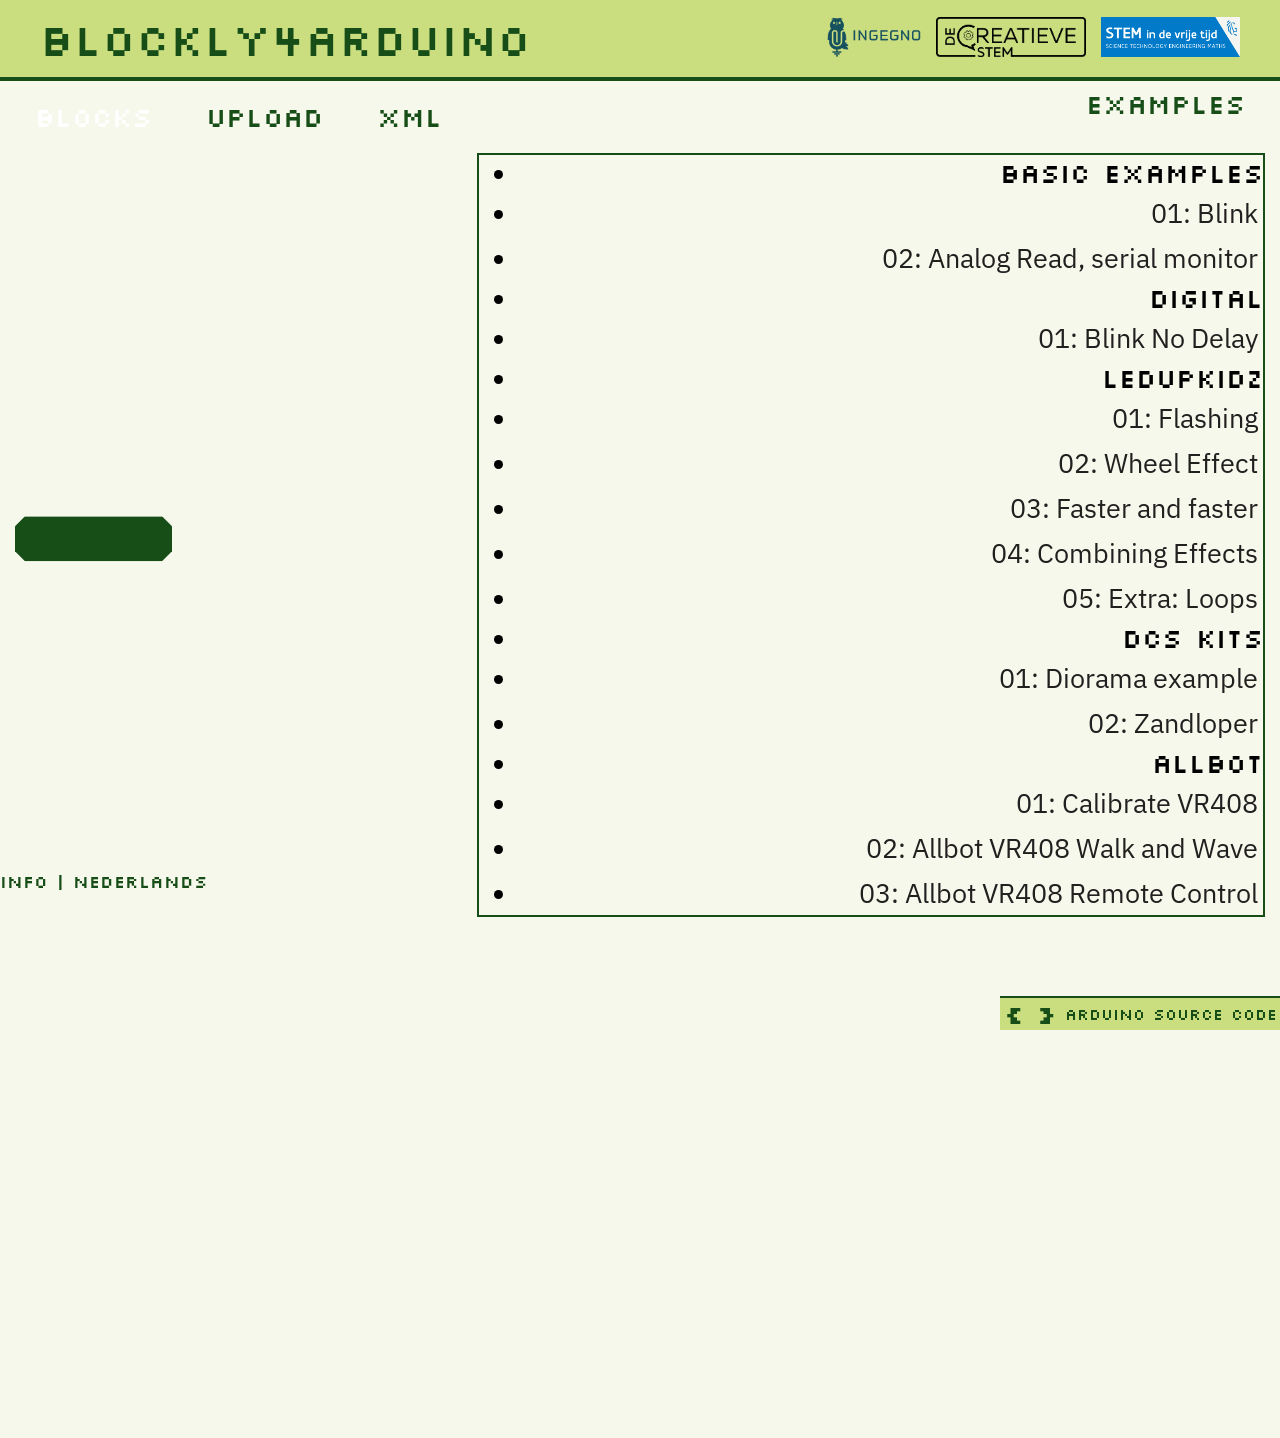
==== commit becccf6e: "Merge Cedric styling of the website." ====
--- a/Blockly4Arduino/index_en.html
+++ b/Blockly4Arduino/index_en.html
@@ -9,7 +9,8 @@
   <link rel="stylesheet" href="blockly4Arduino/prettify/arduino.css"/>
   <link rel="stylesheet" type="text/css" href="blockly4Arduino/color.css" media="screen,projection"/>
   <link rel="stylesheet" type="text/css" href="blockly4Arduino/pngflyout.css" media="screen,projection"/>
-
+  <link rel="stylesheet"
+    href="https://fonts.googleapis.com/css2?family=Material+Symbols+Rounded:opsz,wght,FILL,GRAD@20..48,100..700,0..1,-50..200" />
   <link rel="stylesheet" href="libs/bootstrap/css/bootstrap.min.css">
   <script src="libs/jquery/jquery-1.12.2.min.js"></script>
   <script src="libs/bootstrap/js/bootstrap.min.js"></script>
@@ -115,11 +116,25 @@
   <table height="100%" width="100%">
     <tr>
       <td>
-          <div class="header" style="width:100%;background-color:#f9f9f9;">
-              <!--Start Logo-->
-              <div class="logo"> <a href="http://ingegno.be"><img src="media/logotop.png" alt="Ingegno" width="800px" /></a></div>
-              <!--End Logo-->
+        <div class="header"
+          style="width:100%; display: flex; justify-content: space-between; align-items: center; padding: 10px 20px; box-sizing: border-box;">
+          <!--Start Title-->
+          <div class="header-title"
+            style="font-family: 'Silkscreen', cursive; font-size: 2.8rem; color: #174d17; padding-left: 20px;">
+            blockly4Arduino
           </div>
+          <!--End Title-->
+          <!--Start Logos-->
+          <div class="header-logos" style="display: flex; gap: 15px; align-items: center; padding-right: 20px;">
+            <a href="https://ingegno.be/"><img src="media/logos/ingegno_logo.png" alt="Ingegno"
+                style="height: 40px; width: auto;" /></a>
+            <a href="https://decreatievestem.be/"><img src="media/logos/CreatieveSTEMLogov04_large.png" alt="Creatieve STEM"
+                style="height: 40px; width: auto;" /></a>
+            <a href="https://www.ziezo.vlaanderen/"><img src="media/logos/Label_STEM-vrijetijd_liggend.png"
+                alt="STEM Vrijetijd" style="height: 40px; width: auto;" /></a>
+          </div>
+          <!--End Logos-->
+        </div>
       </td>
     </tr>
     <tr>
@@ -217,19 +232,9 @@
                         <span class="collapsible_logo">{ }</span>Arduino Source Code
                         </div>
                         <div id="content_ard_collapse" class="collapsible-body">
-                        <pre id="content_arduino" class="content content_height_transition content_arduino_large" style="width: 25%; height: 75%;"></pre>
+                        <pre id="content_arduino" class="content content_height_transition content_arduino_large" style="width: 100%;"></pre>
                         </div>
                     </li>
-
-          <!--li>
-            <div class="collapsible-header" id="xml_collapsible_header">
-              <span class="collapsible_logo">&#60; &#62;</span>Blocks XML
-            </div>
-            <div class="collapsible-body" style="position:relative" id="xml_collapsible_body">
-              <a class="btn-floating btn-large waves-effect waves-light arduino_teal z-depth-1-half" id="button_load_xml"><i class="mdi-action-extension"></i></a>
-              <textarea id="content_xml" class="content content_height_transition content_xml_large" wrap="soft"></textarea>
-            </div>
-          </li-->
                     </ul>
                 </div>
             </td>
@@ -238,7 +243,22 @@
       </td>
     </tr>
   </table>
-  <div id="bottom_link" style="position:absolute;bottom:8px;left:8px;font-size:8px;height:16px;z-index:1;width:250px;"><a href="https://github.com/ingegno/Blockly4Arduino/blob/master/README.md">Info</a> | <a href="index.html">Nederlands</a></div>
+  <div id="bottom_link">
+    <a href="https://github.com/ingegno/Blockly4Arduino/blob/master/README.md">Info</a> | <a
+      href="index.html">Nederlands</a>
+  </div>
+  <script>
+    // Copy the dynamic width logic from the blockly sidebar natively
+    window.addEventListener('resize', function () {
+      var toolbox = document.querySelector('.blocklyToolboxDiv');
+      var link = document.getElementById('bottom_link');
+      if (toolbox && link && toolbox.offsetWidth > 0) {
+        link.style.width = toolbox.offsetWidth + 'px';
+      }
+    });
+    // Trigger an initial calculation shortly after inject
+    setTimeout(function () { window.dispatchEvent(new Event('resize')); }, 500);
+  </script>
   <div id="content_blocks" class="content"></div>
   <!--textarea id="content_arduino" class="content" readonly wrap="off"></textarea-->
   <textarea id="content_xml" class="content" wrap="off"></textarea>
--- a/Blockly4Arduino/blockly4Arduino/color.css
+++ b/Blockly4Arduino/blockly4Arduino/color.css
@@ -1,47 +1,88 @@
-.blocklyTreeRoot{
-	min-width:120px;
-}
+@import url('https://fonts.googleapis.com/css2?family=IBM+Plex+Sans:wght@300;400;700&family=Silkscreen:wght@400;700&display=swap');
+
+.blocklyTreeRoot {
+  min-width: 120px;
+}
+
 #tabRow>td {
-      border: 1px solid #ccc;
-	  font-family: sans-serif; 
-	  font-size:18px;
-	  border-bottom: none;
-}
+  border: none;
+  font-family: sans-serif;
+  font-size: 18px;
+  border-bottom: none;
+}
+
 td.tabon {
-      border-bottom-color: #ddd !important;
-      background-color: #ddd;
-	  color: #000;
-      padding: 3px 19px 3px 19px;
-	  min-width:80px;
-}
+  border-bottom-color: transparent !important;
+  background-color: #ddd;
+  color: #000;
+  padding: 3px 19px 3px 19px;
+  min-width: 80px;
+}
+
 td.taboff {
-      cursor: pointer;
-	  color: #000;
-      padding: 3px 19px 3px 19px;
-	  min-width:80px;
-}
+  cursor: pointer;
+  color: #000;
+  padding: 3px 19px 3px 19px;
+  min-width: 80px;
+}
+
 td.taboff:hover {
-      background-color: #eee;
+  background-color: #eee;
 }
 
 .blocklyTreeIconOpen {
-    margin: 8px;
-}
+  margin: 8px;
+}
+
 .blocklyTreeIconClosedLtr {
-    margin: 8px;
-}
-
-html, body {
+  margin: 8px;
+}
+
+div>span.blocklyTreeIcon.blocklyTreeIconNone {
+  width: 24px;
+  height: 24px;
+  display: inline-flex !important;
+  align-items: center;
+  justify-content: center;
+  vertical-align: middle;
+  margin: 0 8px 0 4px !important;
+  background: none !important;
+  font-family: 'Material Symbols Rounded';
+  font-size: 24px;
+  line-height: 1;
+  color: inherit;
+}
+
+div>span.blocklyTreeIcon.blocklyTreeIconNone::before {
+  content: 'help'; /* Default icon */
+}
+
+/* Interactive state color inheritance */
+/* Interactive state color inheritance - ensure white on selection */
+.blocklyTreeSelected span.blocklyTreeIconNone::before {
+  color: white !important;
+}
+
+.blocklyTreeRow:not(.blocklyTreeSelected):hover .blocklyTreeIconNone::before {
+  /* color: white !important; Optionally uncomment if hover should also turn icon white */
+}
+
+
+html,
+body {
   height: 100%;
 }
+
 body {
-  background-color: #fff;
-  font-family: sans-serif;
+  background-color: #f6f8ec;
+  font-family: 'IBM Plex Sans', sans-serif;
   margin: 0;
   overflow: hidden;
 }
+
 h1 {
   font-weight: normal;
+  font-family: 'Silkscreen', cursive;
   font-size: 140%;
   margin-left: 5px;
   margin-right: 5px;
@@ -49,25 +90,30 @@
 
 /* Tabs */
 #tabRow>td {
-  border: 1px solid #ccc;
-}
+  border: none;
+}
+
 td.tabon {
-  border-bottom-color: #ddd !important;
+  border-bottom-color: transparent !important;
   background-color: #ddd;
   padding: 5px 19px;
 }
+
 td.taboff {
   cursor: pointer;
   padding: 5px 19px;
 }
+
 td.taboff:hover {
   background-color: #eee;
 }
+
 td.tabmin {
   border-top-style: none !important;
   border-left-style: none !important;
   border-right-style: none !important;
 }
+
 td.tabmax {
   border-top-style: none !important;
   border-left-style: none !important;
@@ -82,6 +128,7 @@
   padding: 0;
   border: none;
 }
+
 td {
   padding: 0;
   vertical-align: top;
@@ -90,21 +137,24 @@
 button {
   padding: 1px 1em;
   font-size: 90%;
-  border-radius: 4px;
-  border: 1px solid #ddd;
+  border-radius: 0 !important;
+  border: none;
   background-color: #eee;
   color: black;
 }
+
 button.launch {
   border: 1px solid #d43;
   background-color: #d43;
   color: white;
 }
+
 button:active {
   border: 1px solid blue !important;
 }
+
 button:hover {
-  box-shadow: 2px 2px 5px #888;
+  /* box-shadow removed */
 }
 
 .content {
@@ -114,17 +164,17 @@
   position: absolute;
   direction: ltr;
 }
+
 /*
  * 
 pre.content {
-  border: 1px solid #ccc;
+  border: none;
   overflow: scroll;
 }
 #content_xml {
       resize: none;
       outline: none;
       border: none;
-          border: 1px solid #ccc;
       font-family: monospace;
       overflow: scroll;
     }
@@ -144,7 +194,7 @@
   font-family: monospace;
   overflow: scroll;
 }
-*/ 
+*/
 
 /* Ardublockly copies */
 /**
@@ -176,7 +226,7 @@
 }
 
 body {
-  background-color: #eeeeee;
+  background-color: #f6f8ec;
   -moz-user-select: -moz-none;
   -khtml-user-select: none;
   -webkit-user-select: none;
@@ -189,25 +239,30 @@
 /*  Arduino Colours  */
 /*********************/
 .arduino_teal {
-  background-color: #00979C;
-}
+  background-color: #cade80;
+}
+
 .arduino_teal_dark {
-  background-color: #006468;
+  background-color: #174d17;
   /* background-color: #00878F; from community logo */
 }
+
 .arduino_teal_light {
-  background-color: #62AEB2;
-}
+  background-color: #2b4328;
+}
+
 .arduino_orange {
-  background-color: #E47128;
-}
+  background-color: #fab415;
+}
+
 .arduino_yellow {
-  background-color: rgba(255, 204, 51, 1);
+  background-color: rgba(250, 180, 21, 1);
   /* background-color: #FFCC33; */
   /* background-color: #E5AD24; from community logo */
 }
+
 .arduino_brown {
-  background-color: #8C7965;
+  background-color: #221f1f;
 }
 
 
@@ -220,10 +275,12 @@
   margin-bottom: 30px;
   z-index: 997 !important;
 }
+
 @media only screen and (min-width : 993px) {
   body {
     padding-top: 0px;
   }
+
   .nav-fixed {
     position: fixed;
     right: 0;
@@ -243,28 +300,29 @@
   height: 145px;
   background-color: transparent;
 }
+
 ul.side-nav li.logo:hover {
   background-color: transparent;
 }
+
 ul.side-nav li.side-menu-end {
   background-color: #eeeeee;
   border-radius: 0px 0px 25px 0px;
   border-left: 4px solid #ffffff;
-  border-bottom: 4px solid #dddddd;
-  border-right: 4px solid #dddddd;
-  border-bottom: 4px solid #dddddd;
+  border: none;
   line-height: 25px;
 }
 
 /************************************/
 /*  Blocks, Arduino, and XML areas  */
 /************************************/
-.content .content_sidebar{
+.content .content_sidebar {
   margin: 0;
   padding: 0;
   width: 100%;
   background-color: #ffffff;
 }
+
 .height_transition {
   transition: height 0.2s ease-out;
   -ms-transition: height 0.2s ease-out;
@@ -277,26 +335,41 @@
   position: relative !important;
   min-height: 480px;
 }
+
 .blocks_panel_large {
-  height: -moz-calc(100vh - 190px);     /* Firefox  */
-  height: -webkit-calc(100vh - 190px);  /* WebKit   */
-  height: -o-calc(100vh - 190px);       /* Opera    */
-  height: calc(100vh - 190px);          /* Standard */
-}
+  height: -moz-calc(100vh - 190px);
+  /* Firefox  */
+  height: -webkit-calc(100vh - 190px);
+  /* WebKit   */
+  height: -o-calc(100vh - 190px);
+  /* Opera    */
+  height: calc(100vh - 190px);
+  /* Standard */
+}
+
 .blocks_panel_small {
-  height: -moz-calc(100vh - 350px);     /* Firefox  */
-  height: -webkit-calc(100vh - 350px);  /* WebKit   */
-  height: -o-calc(100vh - 350px);       /* Opera    */
-  height: calc(100vh - 350px);          /* Standard */
-}
+  height: -moz-calc(100vh - 350px);
+  /* Firefox  */
+  height: -webkit-calc(100vh - 350px);
+  /* WebKit   */
+  height: -o-calc(100vh - 350px);
+  /* Opera    */
+  height: calc(100vh - 350px);
+  /* Standard */
+}
+
 #content_blocks {
   margin: 0;
   padding: 0;
   min-height: 480px;
-  height: -moz-calc(100vh - 190px);     /* Firefox  */
-  height: -webkit-calc(100vh - 190px);  /* WebKit   */
-  height: -o-calc(100vh - 190px);       /* Opera    */
-  height: calc(100vh - 190px);          /* Standard */
+  height: -moz-calc(100vh - 190px);
+  /* Firefox  */
+  height: -webkit-calc(100vh - 190px);
+  /* WebKit   */
+  height: -o-calc(100vh - 190px);
+  /* Opera    */
+  height: calc(100vh - 190px);
+  /* Standard */
 }
 
 #content_xml {
@@ -310,17 +383,27 @@
   font-style: 0.2em !important;
   min-height: 384px;
 }
+
 .content_xml_large {
-  height: -moz-calc(100vh - 286px);     /* Firefox  */
-  height: -webkit-calc(100vh - 286px);  /* WebKit   */
-  height: -o-calc(100vh - 286px);       /* Opera    */
-  height: calc(100vh - 286px);          /* Standard */
-}
+  height: -moz-calc(100vh - 286px);
+  /* Firefox  */
+  height: -webkit-calc(100vh - 286px);
+  /* WebKit   */
+  height: -o-calc(100vh - 286px);
+  /* Opera    */
+  height: calc(100vh - 286px);
+  /* Standard */
+}
+
 .content_xml_small {
-  height: -moz-calc(100vh - 446px);     /* Firefox  */
-  height: -webkit-calc(100vh - 446px);  /* WebKit   */
-  height: -o-calc(100vh - 446px);       /* Opera    */
-  height: calc(100vh - 446px);          /* Standard */
+  height: -moz-calc(100vh - 446px);
+  /* Firefox  */
+  height: -webkit-calc(100vh - 446px);
+  /* WebKit   */
+  height: -o-calc(100vh - 446px);
+  /* Opera    */
+  height: calc(100vh - 446px);
+  /* Standard */
 }
 
 /* The materialize framework changes height of the div to show or hide */
@@ -329,8 +412,12 @@
   resize: none;
   outline: none;
   border: none;
-  padding: 0px 5px;
-  font-size: 0.9rem;
+  border-radius: 0 !important;
+  padding: 10px !important;
+  left: 0 !important;
+  /* Fix misalignment to the right */
+  font-size: 1.1rem;
+  /* Slightly bigger font for code */
   font-family: "Droid Sans Mono", monospace;
   overflow: auto;
   -moz-user-select: text;
@@ -339,18 +426,18 @@
   -ms-user-select: text;
   user-select: text;
   min-height: 388px;
-}
+  height: 100% !important;
+  /* Fill its parent */
+  top: 0 !important;
+  bottom: 0 !important;
+}
+
 .content_arduino_large {
-  height: -moz-calc(100vh - 180px);     /* Firefox  */
-  height: -webkit-calc(100vh - 180px);  /* WebKit   */
-  height: -o-calc(100vh - 180px);       /* Opera    */
-  height: calc(100vh - 180px);          /* Standard */
-}
+  height: 100% !important;
+}
+
 .content_arduino_small {
-  height: -moz-calc(100vh - 440px);     /* Firefox  */
-  height: -webkit-calc(100vh - 440px);  /* WebKit   */
-  height: -o-calc(100vh - 440px);       /* Opera    */
-  height: calc(100vh - 440px);          /* Standard */
+  height: 100% !important;
 }
 
 /****************/
@@ -366,28 +453,36 @@
 }
 
 .ide_output_collapsible {
-  box-shadow: 0 0px 17px 0 rgba(0, 0, 0, 0.2), 0 6px 20px 0 rgba(0, 0, 0, 0.19);
-  border-left: 0;
-  border-right: 0;
-}
+  box-shadow: none;
+}
+
+border-left: 0;
+border-right: 0;
+}
+
 .ide_output_header_normal {
-  background-color: #006468;
+  background-color: #174d17;
   color: #ffffff;
-  -moz-transition: background-color 0.6s ease-in;;
+  -moz-transition: background-color 0.6s ease-in;
+  ;
   -o-transition: background-color 0.6s ease-in;
   -webkit-transition: background-color 0.6s ease-in;
 }
+
 .ide_output_header_highlight {
-  background-color: #62AEB2;
-  color: #ffffff;
-  -moz-transition: background-color 0.6s ease-in;;
+  background-color: #cade80;
+  color: #221f1f;
+  -moz-transition: background-color 0.6s ease-in;
+  ;
   -o-transition: background-color 0.6s ease-in;
   -webkit-transition: background-color 0.6s ease-in;
 }
+
 .ide_output_header_error {
-  background-color: #E47128;
-  color: #ffffff;
-  -moz-transition: background-color 0.6s ease-in;;
+  background-color: #fab415;
+  color: #221f1f;
+  -moz-transition: background-color 0.6s ease-in;
+  ;
   -o-transition: background-color 0.6s ease-in;
   -webkit-transition: background-color 0.6s ease-in;
 }
@@ -410,23 +505,30 @@
   background-color: #303030;
   color: #ffffff;
 }
+
 /* IDE output content text formatting */
 #content_ide_output .arduino_dialog_success {
-  color: #00979C;   /* arduino light teal */
+  color: #00979C;
+  /* arduino light teal */
   font-size: 1.2rem;
   margin: 16px 0px 8px 0px;
 }
+
 #content_ide_output .arduino_dialog_failure {
-  color: #E47128;   /* arduino orange */
+  color: #E47128;
+  /* arduino orange */
   font-size: 1.2rem;
   margin: 16px 0px 8px 0px;
 }
+
 #content_ide_output .arduino_dialog_out {
   color: #ffffff;
   font-size: 0.9rem;
 }
+
 #content_ide_output .arduino_dialog_out_error {
-  color: #E47128;   /* arduino orange */
+  color: #E47128;
+  /* arduino orange */
   font-size: 0.9rem;
   padding-top: 8px;
   display: block;
@@ -436,16 +538,19 @@
 #ide_output_spacer {
   height: 40px;
 }
+
 @media only screen and (min-width: 0) {
   #ide_output_spacer {
     height: 20px;
   }
 }
+
 @media only screen and (min-width: 601px) {
   #ide_output_spacer {
     height: 30px;
   }
 }
+
 @media only screen and (min-width: 993px) {
   #ide_output_spacer {
     height: 40px;
@@ -464,6 +569,7 @@
   width: 160px;
   z-index: 12;
 }
+
 #button_ide_large {
   position: absolute;
   right: 0px;
@@ -471,10 +577,12 @@
   width: 55px;
   height: 55px;
 }
+
 #button_ide_large i {
   font-size: 2.4rem !important;
   line-height: 55px;
 }
+
 #button_ide_middle {
   position: absolute;
   right: 72px;
@@ -486,6 +594,7 @@
   -o-transition: visibility 0.3s linear, opacity 0.3s linear;
   transition: visibility 0.3s linear, opacity 0.3s linear;
 }
+
 #button_ide_left {
   position: absolute;
   right: 126px;
@@ -497,6 +606,7 @@
   -o-transition: visibility 0.3s linear, opacity 0.3s linear;
   transition: visibility 0.3s linear, opacity 0.3s linear;
 }
+
 #button_ide_large:hover:before,
 #button_ide_middle:hover:before,
 #button_ide_left:hover:before {
@@ -507,7 +617,7 @@
   bottom: 0;
   left: 0;
   right: 0;
-  background: rgba(255,255,255, 0.25);
+  background: rgba(255, 255, 255, 0.25);
   transition: all .3s linear;
 }
 
@@ -517,6 +627,7 @@
   bottom: 36px;
   display: none;
 }
+
 #button_load_xml .mdi-action-extension {
   font-size: 2.1rem !important;
 }
@@ -527,17 +638,14 @@
 #button_ide_middle:hover,
 #button_ide_left:hover,
 #button_load_xml:hover {
-  -webkit-box-shadow: 0 8px 17px 0 rgba(0, 0, 0, 0.2), 0 6px 20px 0 rgba(0, 0, 0, 0.19);
-  -moz-box-shadow: 0 8px 17px 0 rgba(0, 0, 0, 0.2), 0 6px 20px 0 rgba(0, 0, 0, 0.19);
-  box-shadow: 0 8px 17px 0 rgba(0, 0, 0, 0.2), 0 6px 20px 0 rgba(0, 0, 0, 0.19);
-}
+  /* box-shadow removed */
+}
+
 #button_ide_large:active,
 #button_ide_middle:active,
 #button_ide_left:active,
 #button_load_xml:active {
-  -webkit-box-shadow: 0 2px 5px 0 rgba(0, 0, 0, 0.16), 0 2px 10px 0 rgba(0, 0, 0, 0.12);
-  -moz-box-shadow: 0 2px 5px 0 rgba(0, 0, 0, 0.16), 0 2px 10px 0 rgba(0, 0, 0, 0.12);
-  box-shadow: 0 2px 5px 0 rgba(0, 0, 0, 0.16), 0 2px 10px 0 rgba(0, 0, 0, 0.12);
+  /* box-shadow removed */
 }
 
 /* Toggle the toolbox on and off button */
@@ -552,18 +660,18 @@
   z-index: 5;
   border-color: #e0e0e0 !important;
   border-width: 1px !important;
-  -webkit-border-radius: 4px 4px 4px 4px !important;
-  -moz-border-radius: 4px 4px 4px 4px !important;
-  border-radius: 4px 4px 4px 4px !important;
-  background: rgba(98, 174, 178, .2) !important;  /* Arduino Light Teal */
-  -webkit-box-shadow: 0 2px 5px 0 rgba(0, 0, 0, 0.16), 0 2px 10px 0 rgba(0, 0, 0, 0.12);
-  -moz-box-shadow: 0 2px 5px 0 rgba(0, 0, 0, 0.16), 0 2px 10px 0 rgba(0, 0, 0, 0.12);
-  box-shadow: 0 2px 5px 0 rgba(0, 0, 0, 0.16), 0 2px 10px 0 rgba(0, 0, 0, 0.12); 
-  transition: background 0.3s linear, box-shadow 0.3s linear, border-width 0.3s linear;
-  -ms-transition: background 0.3s linear, box-shadow 0.3s linear, border-width 0.3s linear;
-  -moz-transition: background 0.3s linear, -moz-box-shadow 0.3s linear, border-width 0.3s linear;
-  -webkit-transition: background 0.3s linear, -webkit-box-shadow 0.3s linear, border-width 0.3s linear;
-}
+  -webkit-border-radius: 0 !important;
+  -moz-border-radius: 0 !important;
+  border-radius: 0 !important;
+  background: rgba(202, 222, 128, .9) !important;
+  /* Light Kid Green */
+  /* box-shadow removed */
+  transition: background 0.3s linear, border-width 0.3s linear;
+  -ms-transition: background 0.3s linear, border-width 0.3s linear;
+  -moz-transition: background 0.3s linear, border-width 0.3s linear;
+  -webkit-transition: background 0.3s linear, border-width 0.3s linear;
+}
+
 .button_toggle_toolbox_off {
   position: absolute;
   margin: 0 !important;
@@ -584,44 +692,54 @@
   right: 0px !important;
   top: 0px !important;
   width: 55px !important;
-  height: 55px !important; 
+  height: 55px !important;
   z-index: 5;
 }
+
 .spinner-orange {
   border-color: #E47128;
 }
+
 .active .spinner-layer.spinner-orange {
   /* durations: 4 * ARCTIME */
   -webkit-animation: fill-unfill-rotate 5332ms cubic-bezier(0.4, 0, 0.2, 1) infinite both, blue-fade-in-out 5332ms cubic-bezier(0.4, 0, 0.2, 1) infinite both;
   animation: fill-unfill-rotate 5332ms cubic-bezier(0.4, 0, 0.2, 1) infinite both, blue-fade-in-out 5332ms cubic-bezier(0.4, 0, 0.2, 1) infinite both;
 }
+
 .spinner-dark-teal {
   border-color: #00878F;
 }
+
 .active .spinner-layer.spinner-dark-teal {
   /* durations: 4 * ARCTIME */
   -webkit-animation: fill-unfill-rotate 5332ms cubic-bezier(0.4, 0, 0.2, 1) infinite both, red-fade-in-out 5332ms cubic-bezier(0.4, 0, 0.2, 1) infinite both;
   animation: fill-unfill-rotate 5332ms cubic-bezier(0.4, 0, 0.2, 1) infinite both, red-fade-in-out 5332ms cubic-bezier(0.4, 0, 0.2, 1) infinite both;
 }
+
 .spinner-yellow {
   border-color: rgba(255, 204, 51, 1);
 }
+
 .active .spinner-layer.spinner-yellow {
   /* durations: 4 * ARCTIME */
   -webkit-animation: fill-unfill-rotate 5332ms cubic-bezier(0.4, 0, 0.2, 1) infinite both, yellow-fade-in-out 5332ms cubic-bezier(0.4, 0, 0.2, 1) infinite both;
   animation: fill-unfill-rotate 5332ms cubic-bezier(0.4, 0, 0.2, 1) infinite both, yellow-fade-in-out 5332ms cubic-bezier(0.4, 0, 0.2, 1) infinite both;
 }
+
 .spinner-light-teal {
   border-color: #62AEB2;
 }
+
 .active .spinner-layer.spinner-light-teal {
   /* durations: 4 * ARCTIME */
   -webkit-animation: fill-unfill-rotate 5332ms cubic-bezier(0.4, 0, 0.2, 1) infinite both, green-fade-in-out 5332ms cubic-bezier(0.4, 0, 0.2, 1) infinite both;
   animation: fill-unfill-rotate 5332ms cubic-bezier(0.4, 0, 0.2, 1) infinite both, green-fade-in-out 5332ms cubic-bezier(0.4, 0, 0.2, 1) infinite both;
 }
+
 .spinner-purple {
   border-color: #8e24aa;
 }
+
 .active .spinner-layer.spinner-purple {
   /* durations: 4 * ARCTIME */
   -webkit-animation: fill-unfill-rotate 5332ms cubic-bezier(0.4, 0, 0.2, 1) infinite both, red-fade-in-out 5332ms cubic-bezier(0.4, 0, 0.2, 1) infinite both;
@@ -654,17 +772,24 @@
 #arduino_dialog_body {
   padding-top: 25px;
 }
+
 .arduino_dialog_out {}
+
 .arduino_dialog_out_error {
-  color: #E47128;   /* arduino orange */
+  color: #E47128;
+  /* arduino orange */
   padding-top: 25px;
   display: block;
 }
+
 .arduino_dialog_success {
-  color: #00979C;   /* arduino light teal */
-}
+  color: #00979C;
+  /* arduino light teal */
+}
+
 .arduino_dialog_failure {
-  color: #E47128;   /* arduino orange */
+  color: #E47128;
+  /* arduino orange */
 }
 
 /* Footer buttons padding */
@@ -677,21 +802,25 @@
   height: auto !important;
   min-height: 200px;
 }
+
 .modal_small input {
   width: 100%;
 }
+
 @media only screen and (min-width: 0) {
   .modal_small {
     max-width: 75% !important;
     width: 75% !important;
   }
 }
+
 @media only screen and (min-width: 601px) {
   .modal_small {
     max-width: 55% !important;
     width: 55% !important;
   }
 }
+
 @media only screen and (min-width: 993px) {
   .modal_small {
     max-width: 35% !important;
@@ -707,12 +836,14 @@
   display: inline-block;
   padding-left: 5px;
 }
+
 .sketch_name_icon {
   display: inline !important;
   font-size: 1.2rem !important;
   float: right;
   padding-top: 3px;
 }
+
 .sketch_name {
   width: auto !important;
   max-width: 400px;
@@ -720,26 +851,30 @@
   height: 3rem !important;
   font-size: 1.5rem !important;
   border-bottom: 0px solid #EEE !important;
-  font-style: italic;
-}
+  font-family: 'Silkscreen', cursive;
+}
+
 .sketch_name:focus {
-    border-bottom: 1px solid #EEE !important;
+  border-bottom: 1px solid #EEE !important;
 }
 
 @media only screen and (min-width: 0px) and (max-width: 600px) {
   .sketch_name {
     max-width: 200px;
   }
+
   /* Remove the "Ardublockly title only leaving the sketch name */
   .app_title {
     display: none;
   }
 }
+
 @media only screen and (min-width : 600px) {
   .sketch_name {
     max-width: 275px;
   }
 }
+
 @media only screen and (min-width : 993px) {
   .sketch_name {
     max-width: 350px;
@@ -752,20 +887,19 @@
 /************/
 /* Edit logo for code and xml collapsibles*/
 .collapsible_logo {
-  width: 3rem;
   font-size: 1.6rem;
-  line-height: 3rem;
   font-weight: bold;
-  display: block;
-  float: left;
-  text-align: center;
-  margin-right: 1rem;
+  display: inline-block;
+  margin-right: 0.5rem;
+}
 }
 
 /* Colours for the new and deleted code highlighting */
 .code_highlight_new {
-  background-color: rgba(255, 204, 51, 0.5); /* Arduino yellow 50% */
-}
+  background-color: rgba(255, 204, 51, 0.5);
+  /* Arduino yellow 50% */
+}
+
 .code_highlight_deleted {
   background-color: #FDBEBE;
 }
@@ -775,10 +909,13 @@
 /*  Overwriting Blockly CSS  */
 /*****************************/
 /* Blockly text for the following components:  */
-.blocklyTreeLabel,           /* Toolbox        */
-.blocklyText,                /* Block          */
-.goog-menuitem-content {     /* Drop down menu */
-  font-family: "Roboto", sans-serif!important;
+.blocklyTreeLabel,
+/* Toolbox        */
+.blocklyText,
+/* Block          */
+.goog-menuitem-content {
+  /* Drop down menu */
+  font-family: "IBM Plex Sans", sans-serif !important;
 }
 
 /* Entire Blockly area, Toolbox dranw on top */
@@ -788,67 +925,112 @@
 
 /* Toolbox */
 .blocklyToolboxDiv {
-  border-color: #e0e0e0 !important;
-  border-width: 0px 1px 0px 0px !important;
-  -webkit-border-radius: 0px 4px 4px 0px !important;
-  -moz-border-radius: 4px 4px 0px 0px !important;
-  border-radius: 0px 4px 4px 0px !important;
+  border-color: #174d17 !important;
+  border-width: 0px 2px 0px 0px !important;
+  -webkit-border-radius: 0 !important;
+  -moz-border-radius: 0 !important;
+  border-radius: 0 !important;
   border: none !important;
   margin: 0px !important;
   padding: 0px 0px 0px 0px !important;
-  background: rgba(98, 174, 178, .2) !important;  /* Arduino Light Teal */
-  -webkit-box-shadow: 0 2px 5px 0 rgba(0, 0, 0, 0.16), 0 2px 10px 0 rgba(0, 0, 0, 0.12);
-  -moz-box-shadow: 0 2px 5px 0 rgba(0, 0, 0, 0.16), 0 2px 10px 0 rgba(0, 0, 0, 0.12);
-  box-shadow: 0 2px 5px 0 rgba(0, 0, 0, 0.16), 0 2px 10px 0 rgba(0, 0, 0, 0.12);
+  background: #f6f8ec !important;
+  /* Changed from Light Green to Off-white for better icon contrast */
+  /* box-shadow removed everywhere */
   overflow: hidden !important;
 }
+
 .blocklyTreeRoot {
   background: none !important;
   border: none !important;
   /*margin: 36px 0px 0px 0px !important;*/
   margin: 0px 0px 0px 0px !important;
   padding: 0px 1px !important;
-  height: -moz-calc(100% - 37px);     /* Firefox  */
-  height: -webkit-calc(100% - 37px);  /* WebKit   */
-  height: -o-calc(100% - 37px);       /* Opera    */
-  height: calc(100% - 37px);          /* Standard */
+  height: -moz-calc(100% - 37px);
+  /* Firefox  */
+  height: -webkit-calc(100% - 37px);
+  /* WebKit   */
+  height: -o-calc(100% - 37px);
+  /* Opera    */
+  height: calc(100% - 37px);
+  /* Standard */
   overflow-x: hidden;
   overflow-y: auto;
 }
+
 .blocklyTreeRow {
   background: none !important;
   border: none !important;
-  margin: 0px 0px !important;
+  margin: 3px 0 !important;
+  /* Slight vertical separation between notched categories */
   padding: 7px 16px 7px 0px !important;
   box-sizing: content-box !important;
-}
+  position: relative;
+  z-index: 1;
+}
+
+.blocklyTreeRow::before {
+  content: "";
+  position: absolute;
+  top: 0;
+  left: 0;
+  right: 0;
+  bottom: 0;
+  background: transparent;
+  z-index: -1;
+  /*  clip-path: polygon(10px 0, calc(100% - 10px) 0, 100% 10px, 100% calc(100% - 10px), calc(100% - 10px) 100%, 10px 100%, 0 calc(100% - 10px), 0 10px);*/
+}
+
 .blocklyTreeSelected {
-  background-color: #E47128 !important;  /* arduino orange */
-}
+  background-color: transparent !important;
+  color: #ffffff !important;
+}
+
+.blocklyTreeSelected::before {
+  background: #174d17 !important;
+}
+
 .blocklyTreeRow:not(.blocklyTreeSelected):hover {
-  background-color: rgba(255, 204, 51, 1) !important;  /* arduino yellow */
-}
+  background-color: transparent !important;
+  color: #174d17 !important;
+}
+
+.blocklyTreeRow:not(.blocklyTreeSelected):hover::before {
+  background: rgba(23, 77, 23, 0.1) !important;
+}
+
 .blocklyTreeLabel {
-}
-.blocklyTreeSeparator{
+  color: inherit !important;
+}
+
+.blocklyTreeSelected .blocklyTreeLabel {
+  color: #ffffff !important;
+}
+
+.blocklyTreeRow:not(.blocklyTreeSelected):hover .blocklyTreeLabel {
+  color: #174d17 !important;
+}
+
+.blocklyTreeSeparator {
   padding: 0px !important;
   margin: 0px !important;
 }
 
 /* Toolbox second column with blocks*/
 .blocklyFlyoutBackground {
-  fill: #DEEEEF !important;
-  fill-opacity: 0.7 !important;
-  -webkit-border-radius: 0px 4px 4px 0px !important;
-  -moz-border-radius: 0px 4px 4px 0px !important;
-  border-radius: 0px 4px 4px 0px !important;
+  fill: #f6f8ec !important;
+  /* Kid layout background */
+  fill-opacity: 0.9 !important;
+  -webkit-border-radius: 0 !important;
+  -moz-border-radius: 0 !important;
+  border-radius: 0 !important;
 }
 
 /* Blockly scrollbars */
 .blocklyScrollbarKnob {
-  fill: #00878F !important;
+  fill: #174d17 !important;
   fill-opacity: 0.7 !important;
 }
+
 .blocklyScrollbarBackground {
   stroke-width: 0px !important;
   fill: none !important;
@@ -870,16 +1052,19 @@
   padding-left: 1.5rem;
   padding-right: 1.5rem;
 }
+
 @media only screen and (min-width : 601px) {
   .container {
     width: 95%;
   }
 }
+
 @media only screen and (min-width : 993px) {
   .container {
     width: 100%;
   }
 }
+
 @media only screen and (min-width : 1380px) {
   .container {
     width: 90%;
@@ -891,16 +1076,19 @@
   body {
     padding-top: 0px;
   }
+
   /* Expand to all visible horizontal space */
   .container {
     width: 100% !important;
     padding: 0 !important;
     margin: 0 !important;
   }
+
   nav {
     margin: 0 !important;
     padding: 0px 12px !important;
   }
+
   /* remove space between cards and navigation bar */
   .col {
     margin-top: -8px;
@@ -912,32 +1100,39 @@
   padding: 0px !important;
   line-height: 64px !important;
 }
+
 ul.side-nav i {
   font-size: 1.8rem !important;
 }
+
 ul.side-nav .collapsible {
   margin: 0 !important;
 }
+
 /* Set the background effect in the side menu */
 ul.side-nav {
   background-color: transparent;
   box-shadow: none !important;
 }
+
 ul.side-nav li {
   background-color: #eeeeee;
 }
+
 ul.side-nav li {
   background-color: #eeeeee;
   box-sizing: border-box;
   -moz-box-sizing: border-box;
   -webkit-box-sizing: border-box;
-  border-right: 2px solid #dddddd;
+  border-right: none;
   border-left: 2px solid #ffffff;
 }
+
 ul.side-nav li ul li ul {
   cursor: pointer;
   border: none !important;
 }
+
 ul.side-nav li ul li ul li {
   border: none !important;
 }
@@ -965,10 +1160,44 @@
   border-width: 4px !important;
 }
 
-/* Materialize messes with these, so reset them here */
+.collapsible {
+  margin: 0 !important;
+  box-shadow: none !important;
+  border: none !important;
+  border-top: none !important;
+  border-right: none !important;
+  border-left: none !important;
+  border-radius: 0 !important;
+  height: 100% !important;
+  /* Fill parent column */
+  display: flex !important;
+  flex-direction: column !important;
+}
+
+.collapsible li {
+  height: 100% !important;
+  display: flex !important;
+  flex-direction: column !important;
+}
+
+.collapsible-body {
+  background-color: #f6f8ec !important;
+  border: none !important;
+  border-radius: 0 !important;
+  /* Sharp corners */
+  padding: 0 !important;
+  /* Remove internal padding that causes code misalignment */
+  position: relative !important;
+  /* Fix absolute child disappearance */
+  flex-grow: 1 !important;
+  /* Stretch to fill remaining space in the li */
+  height: 100% !important;
+}
+
+/* Materialize messed with headers */
 .blocklyHtmlInput {
   border: none !important;
-  border-radius: 4px !important;
+  border-radius: 0 !important;
   font-family: sans-serif !important;
   height: 100% !important;
   margin: 0 !important;
@@ -979,18 +1208,18 @@
 }
 
 input.buttonlink {
-     background:none!important;
-     color:inherit;
-     border:none; 
-     padding:0!important;
-     margin-left: 20px;
-     font: inherit;
-     /*border is optional*/
-     /*border-bottom:1px solid #444; */
-     cursor: pointer;
-}
-
- /* Style the button that is used to open and close the collapsible content */
+  background: none !important;
+  color: inherit;
+  border: none;
+  padding: 0 !important;
+  margin-left: 20px;
+  font: inherit;
+  /*border is optional*/
+  /*border-bottom:1px solid #444; */
+  cursor: pointer;
+}
+
+/* Style the button that is used to open and close the collapsible content */
 .infocollapsible {
   background-color: #eee;
   color: #444;
@@ -1006,7 +1235,8 @@
 }
 
 /* Add a background color to the button if it is clicked on (add the .active class with JS), and when you move the mouse over it (hover) */
-.active, .infocollapsible:hover {
+.active,
+.infocollapsible:hover {
   background-color: #ccc;
 }
 
@@ -1018,5 +1248,306 @@
   background-color: #f1f1f1;
   position: absolute;
   bottom: 60px;
-} 
-
+}
+
+/*********************************/
+/* Kid-Friendly Override Styles  */
+/*********************************/
+h1,
+h2,
+h3,
+h4,
+h5,
+h6,
+.header,
+.sketch_name,
+.collapsible-header,
+.dropdown-toggle,
+.infocollapsible {
+  font-family: 'Silkscreen', cursive !important;
+}
+
+.header {
+  background-color: #cade80 !important;
+  border-bottom: 4px solid #174d17 !important;
+}
+
+#tabRow {
+  height: auto !important;
+}
+
+#tabRow>td {
+  border: none !important;
+  font-family: 'Silkscreen', cursive !important;
+  font-size: 1.7rem !important;
+}
+
+#tabRow>td.tabmax {
+  vertical-align: middle;
+  text-align: right;
+  padding-right: 15px !important;
+}
+
+#tabRow>td#tab_blocks {
+  padding-left: 35px !important;
+  /* 20px native left padding + 15px outer margin shift */
+}
+
+#tabRow>td#tab_blocks::before {
+  left: 15px;
+  /* Shift the start of the drawn shape inherently inward */
+}
+
+td.tabon {
+  color: #ffffff !important;
+  padding: 18px 20px !important;
+  position: relative;
+  z-index: 1;
+  background-color: transparent !important;
+  /* Move background to ::before */
+}
+
+td.tabon::before {
+  content: "";
+  position: absolute;
+  top: 50%;
+  left: 0;
+  right: 0;
+  height: 45px;
+  transform: translateY(-50%);
+  background: #174d17;
+  z-index: -1;
+  clip-path: polygon(10px 0, calc(100% - 10px) 0, 100% 10px, 100% calc(100% - 10px), calc(100% - 10px) 100%, 10px 100%, 0 calc(100% - 10px), 0 10px);
+}
+
+td.taboff {
+  color: #174d17 !important;
+  padding: 18px 20px !important;
+  position: relative;
+  z-index: 1;
+  background-color: transparent !important;
+}
+
+td.taboff::before {
+  content: "";
+  position: absolute;
+  top: 50%;
+  left: 0;
+  right: 0;
+  height: 45px;
+  transform: translateY(-50%);
+  background: transparent;
+  z-index: -1;
+  clip-path: polygon(10px 0, calc(100% - 10px) 0, 100% 10px, 100% calc(100% - 10px), calc(100% - 10px) 100%, 10px 100%, 0 calc(100% - 10px), 0 10px);
+}
+
+td.taboff:hover::before {
+  background: rgba(23, 77, 23, 0.1);
+}
+
+td.tabmin {
+  width: 15px;
+  background-color: transparent !important;
+}
+
+/* Base transparent areas coherence */
+ul.side-nav {
+  background-color: #f6f8ec !important;
+}
+
+ul.side-nav li {
+  background-color: #cade80 !important;
+  border-color: #174d17 !important;
+  color: #221f1f !important;
+}
+
+ul.side-nav li:not(.side-menu-end):hover {
+  background-color: #fab415 !important;
+  color: #221f1f !important;
+}
+
+ul.side-nav li.side-menu-end {
+  background-color: #174d17 !important;
+  color: #ffffff !important;
+}
+
+.content {
+  background-color: #f6f8ec !important;
+}
+
+#blocks_panel,
+#content_area,
+#content_blocks {
+  background-color: #f6f8ec !important;
+}
+
+/* Materialize Collapsible Panel Headers */
+.collapsible-header {
+  background-color: #cade80 !important;
+  color: #174d17 !important;
+  border-bottom: none !important;
+  border-top: 2px solid #174d17 !important;
+  border-radius: 0 !important;
+  /* Sharp corners */
+  display: flex !important;
+  justify-content: center !important;
+  align-items: center !important;
+}
+
+/* Removal of redundant collapsible body definition to prevent conflicts */
+
+/* All Bootstrap Buttons */
+.btn,
+.btn-large,
+.btn-floating,
+button.launch,
+.infocollapsible {
+  background-color: #fab415 !important;
+  color: #221f1f !important;
+  font-family: 'Silkscreen', cursive !important;
+  border: 2px solid #174d17 !important;
+  border-radius: 0 !important;
+  text-transform: none !important;
+  box-shadow: 2px 2px 0px #174d17 !important;
+}
+
+.btn:hover,
+.btn-large:hover,
+.btn-floating:hover,
+button.launch:hover,
+.infocollapsible:hover {
+  background-color: #cade80 !important;
+  color: #174d17 !important;
+  box-shadow: 1px 1px 0px #174d17 !important;
+  transform: translate(1px, 1px);
+}
+
+.dropdown-menu {
+  background-color: #f6f8ec !important;
+  border: 2px solid #174d17 !important;
+}
+
+.dropdown-menu>li>input.buttonlink {
+  font-family: 'IBM Plex Sans', sans-serif !important;
+  color: #221f1f !important;
+  padding: 5px !important;
+}
+
+.dropdown-menu>li>input.buttonlink:hover {
+  color: #174d17 !important;
+  font-weight: bold;
+  background-color: #cade80 !important;
+}
+
+/* Mirror tab styling for header buttons */
+.tabmax .btn,
+.tabmax .btn-large,
+.tabmax .btn-floating,
+.tabmax button.launch,
+.tabmax .dropdown-toggle {
+  color: #174d17 !important;
+  box-shadow: none !important;
+  border: none !important;
+  padding: 0 20px !important;
+  border-radius: 0 !important;
+  height: 45px !important;
+  line-height: 45px !important;
+  position: relative;
+  z-index: 1;
+  background-color: transparent !important;
+  font-size: 1em;
+  /* Move background to ::before */
+}
+
+/* Expand tooltip hover boundaries by negating physical padding */
+.tabmax .btn a.b4ard_tt {
+  display: inline-block;
+  height: 100%;
+  padding: 0 20px;
+  margin: 0 -20px;
+  color: inherit !important;
+}
+
+.tabmax .btn::before,
+.tabmax .btn-large::before,
+.tabmax .btn-floating::before,
+.tabmax button.launch::before,
+.tabmax .dropdown-toggle::before {
+  content: "";
+  position: absolute;
+  top: 0;
+  left: 0;
+  right: 0;
+  bottom: 0;
+  /* Fills the exact 45px boundaries */
+  background: transparent;
+  z-index: -1;
+  clip-path: polygon(10px 0, calc(100% - 10px) 0, 100% 10px, 100% calc(100% - 10px), calc(100% - 10px) 100%, 10px 100%, 0 calc(100% - 10px), 0 10px);
+}
+
+.tabmax .btn:hover::before,
+.tabmax .btn-large:hover::before,
+.tabmax .btn-floating:hover::before,
+.tabmax button.launch:hover::before,
+.tabmax .dropdown-toggle:hover::before {
+  background: rgba(23, 77, 23, 0.1) !important;
+}
+
+.tabmax .btn:hover,
+.tabmax .btn-large:hover,
+.tabmax .btn-floating:hover,
+.tabmax button.launch:hover,
+.tabmax .dropdown-toggle:hover {
+  transform: none !important;
+  box-shadow: none !important;
+}
+
+/* Sidebar Icons Styling to match layout */
+ul.side-nav i {
+  color: #174d17 !important;
+}
+
+ul.side-nav li:hover i,
+ul.side-nav li:not(.side-menu-end):hover i {
+  color: #221f1f !important;
+}
+
+ul.side-nav li.active i,
+ul.side-nav li.side-menu-end i {
+  color: #ffffff !important;
+}
+
+
+#content_blocks .blocklyTreeSelected .blocklyTreeIcon {
+  /* When selected (dark green background), turn icons white! */
+  filter: brightness(0) saturate(100%) invert(100%) !important;
+}
+
+/* Footer Links positioned under Blockly categories */
+/* Ensure the Materialize sidebar column itself stretches to the bottom */
+.col.s12.m12.l4 {
+  height: 100% !important;
+  margin: 0 !important;
+  padding: 0 !important;
+}
+
+#bottom_link {
+  position: absolute;
+  bottom: 8px;
+  left: 0;
+  text-align: center;
+  z-index: 100;
+  color: #174d17;
+  font-family: 'Silkscreen', cursive;
+  font-size: 1.1rem;
+}
+
+#bottom_link a {
+  text-decoration: none !important;
+  color: #174d17 !important;
+}
+
+#bottom_link a:hover {
+  text-decoration: underline !important;
+  color: #174d17 !important;
+}
--- a/Blockly4Arduino/blockly4Arduino/pngflyout.css
+++ b/Blockly4Arduino/blockly4Arduino/pngflyout.css
@@ -1,117 +1,15 @@
 
-div>span.blocklyTreeIcon.blocklyTreeIconNone{
-	width:16px;height:16px;
-	float:left;
-	margin:4px;
-	background:url('../media/mark/default.png') no-repeat;
-	background-size: 100% auto; 
-}
-.blocklyTreeSelected>span.blocklyTreeIcon.blocklyTreeIconNone{ 
-	background:url('../media/mark/default2.png') no-repeat;
-	background-size: 100% auto; 
-}
-
-#\:1>div>span.blocklyTreeIcon.blocklyTreeIconNone{ 
-	background:url('../media/mark/inout.png') no-repeat;
-	background-size: 100% auto; 
-}
-#\:1>.blocklyTreeSelected>span.blocklyTreeIcon.blocklyTreeIconNone{ 
-	background:url('../media/mark/inout2.png') no-repeat;
-	background-size: 100% auto; 
-}
-#\:2>div>span.blocklyTreeIcon.blocklyTreeIconNone{ 
-	background:url('../media/mark/func.png') no-repeat;
-	background-size: 100% auto; 
-}
-#\:2>.blocklyTreeSelected>span.blocklyTreeIcon.blocklyTreeIconNone{ 
-	background:url('../media/mark/func2.png') no-repeat;
-	background-size: 100% auto; 
-}
-#\:3>div>span.blocklyTreeIcon.blocklyTreeIconNone{ 
-	background:url('../media/mark/repeat.png') no-repeat;
-	background-size: 100% auto; 
-}
-#\:3>.blocklyTreeSelected>span.blocklyTreeIcon.blocklyTreeIconNone{ 
-	background:url('../media/mark/repeat2.png') no-repeat;
-	background-size: 100% auto; 
-}
-#\:4>div>span.blocklyTreeIcon.blocklyTreeIconNone{ 
-	background:url('../media/mark/logic.png') no-repeat;
-	background-size: 100% auto; 
-}
-#\:4>.blocklyTreeSelected>span.blocklyTreeIcon.blocklyTreeIconNone{ 
-	background:url('../media/mark/logic2.png') no-repeat;
-	background-size: 100% auto; 
-}
-#\:5>div>span.blocklyTreeIcon.blocklyTreeIconNone{ 
-	background:url('../media/mark/math.png') no-repeat;
-	background-size: 100% auto; 
-}
-#\:5>.blocklyTreeSelected>span.blocklyTreeIcon.blocklyTreeIconNone{ 
-	background:url('../media/mark/math2.png') no-repeat;
-	background-size: 100% auto; 
-}
-#\:6>div>span.blocklyTreeIcon.blocklyTreeIconNone{ 
-	background:url('../media/mark/text.png') no-repeat;
-	background-size: 100% auto; 
-}
-#\:6>.blocklyTreeSelected>span.blocklyTreeIcon.blocklyTreeIconNone{ 
-	background:url('../media/mark/text2.png') no-repeat;
-	background-size: 100% auto; 
-}
-#\:7>div>span.blocklyTreeIcon.blocklyTreeIconNone{ 
-	background:url('../media/mark/var.png') no-repeat;
-	background-size: 100% auto; 
-}
-#\:7>.blocklyTreeSelected>span.blocklyTreeIcon.blocklyTreeIconNone{ 
-	background:url('../media/mark/var2.png') no-repeat;
-	background-size: 100% auto; 
-}
-#\:8>div>span.blocklyTreeIcon.blocklyTreeIconNone{ 
-	background:url('../media/mark/time.png') no-repeat;
-	background-size: 100% auto; 
-}
-#\:8>.blocklyTreeSelected>span.blocklyTreeIcon.blocklyTreeIconNone{ 
-	background:url('../media/mark/time2.png') no-repeat;
-	background-size: 100% auto; 
-}
-#\:a>div>span.blocklyTreeIcon.blocklyTreeIconNone{ 
-        background:url('../media/mark/component.png') no-repeat;
-        background-size: 100% auto; 
-}
-#\:a>.blocklyTreeSelected>span.blocklyTreeIcon.blocklyTreeIconNone{ 
-        background:url('../media/mark/component2.png') no-repeat;
-        background-size: 100% auto; 
-}
-#\:b>div>span.blocklyTreeIcon.blocklyTreeIconNone{ 
-	background:url('../media/mark/music.png') no-repeat;
-	background-size: 100% auto; 
-}
-#\:b>.blocklyTreeSelected>span.blocklyTreeIcon.blocklyTreeIconNone{ 
-	background:url('../media/mark/music2.png') no-repeat;
-	background-size: 100% auto; 
-}
-#\:c>div>span.blocklyTreeIcon.blocklyTreeIconNone{ 
-	background:url('../media/mark/act.png') no-repeat;
-	background-size: 100% auto; 
-}
-#\:c>.blocklyTreeSelected>span.blocklyTreeIcon.blocklyTreeIconNone{ 
-	background:url('../media/mark/act2.png') no-repeat;
-	background-size: 100% auto; 
-}
-#\:d>div>span.blocklyTreeIcon.blocklyTreeIconNone{ 
-	background:url('../media/mark/comuni.png') no-repeat;
-	background-size: 100% auto; 
-}
-#\:d>.blocklyTreeSelected>span.blocklyTreeIcon.blocklyTreeIconNone{ 
-	background:url('../media/mark/comuni2.png') no-repeat;
-	background-size: 100% auto; 
-}
-#\:e>div>span.blocklyTreeIcon.blocklyTreeIconNone{ 
-	background:url('../media/mark/display.png') no-repeat;
-	background-size: 100% auto; 
-}
-#\:e>.blocklyTreeSelected>span.blocklyTreeIcon.blocklyTreeIconNone{ 
-	background:url('../media/mark/display2.png') no-repeat;
-	background-size: 100% auto; 
-}+/* Specific icons and colors per category ID */
+#\:1>div>span.blocklyTreeIcon.blocklyTreeIconNone::before { content: 'input'; color: #00979C; }
+#\:2>div>span.blocklyTreeIcon.blocklyTreeIconNone::before { content: 'code'; color: #995ba5; }
+#\:3>div>span.blocklyTreeIcon.blocklyTreeIconNone::before { content: 'loop'; color: #5ba55b; }
+#\:4>div>span.blocklyTreeIcon.blocklyTreeIconNone::before { content: 'psychology_alt'; color: #5b80a5; }
+#\:5>div>span.blocklyTreeIcon.blocklyTreeIconNone::before { content: 'calculate'; color: #5b67a5; }
+#\:6>div>span.blocklyTreeIcon.blocklyTreeIconNone::before { content: 'text_fields'; color: #5ba58c; }
+#\:7>div>span.blocklyTreeIcon.blocklyTreeIconNone::before { content: 'database'; color: #a55b80; }
+#\:8>div>span.blocklyTreeIcon.blocklyTreeIconNone::before { content: 'schedule'; color: #fab415; }
+#\:a>div>span.blocklyTreeIcon.blocklyTreeIconNone::before { content: 'extension'; color: #E47128; }
+#\:b>div>span.blocklyTreeIcon.blocklyTreeIconNone::before { content: 'music_note'; color: #d32f2f; }
+#\:c>div>span.blocklyTreeIcon.blocklyTreeIconNone::before { content: 'rocket_launch'; color: #174d17; }
+#\:d>div>span.blocklyTreeIcon.blocklyTreeIconNone::before { content: 'router'; color: #00979C; }
+#\:e>div>span.blocklyTreeIcon.blocklyTreeIconNone::before { content: 'monitor'; color: #5b67a5; }
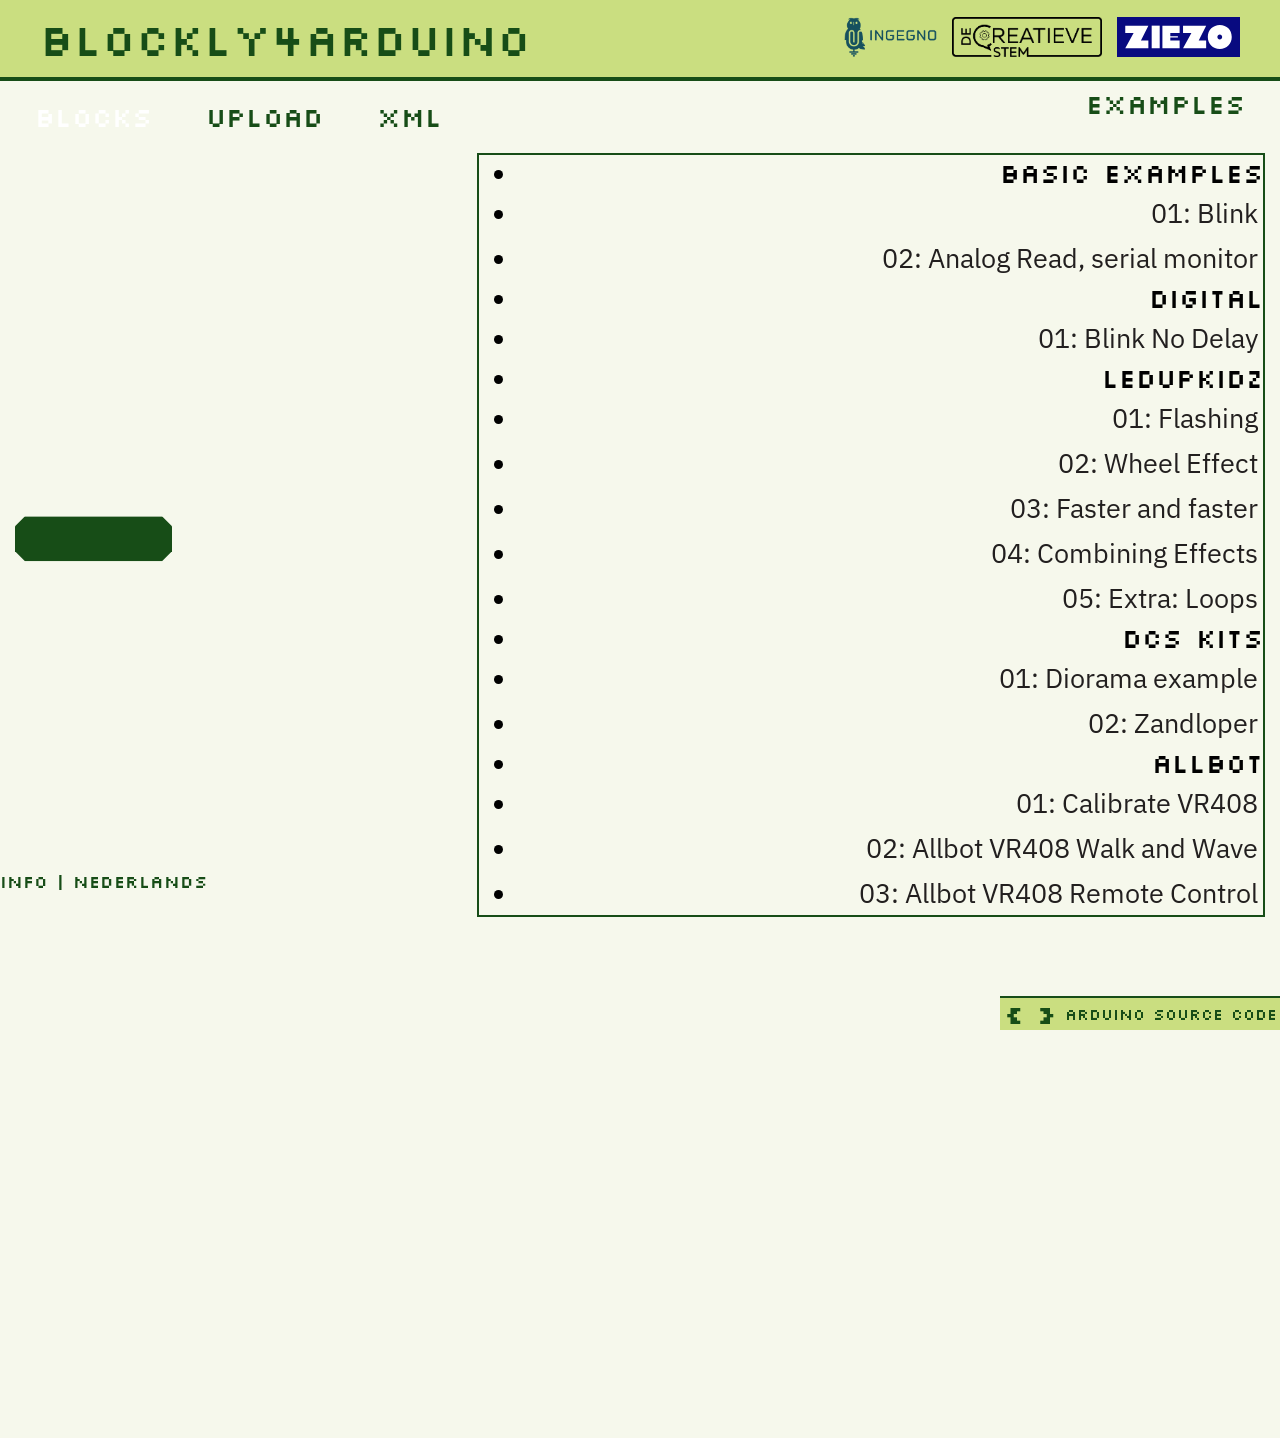
==== commit afe8f9c2: "ziezo logo" ====
--- a/Blockly4Arduino/index_en.html
+++ b/Blockly4Arduino/index_en.html
@@ -130,7 +130,7 @@
                 style="height: 40px; width: auto;" /></a>
             <a href="https://decreatievestem.be/"><img src="media/logos/CreatieveSTEMLogov04_large.png" alt="Creatieve STEM"
                 style="height: 40px; width: auto;" /></a>
-            <a href="https://www.ziezo.vlaanderen/"><img src="media/logos/Label_STEM-vrijetijd_liggend.png"
+            <a href="https://www.ziezo.vlaanderen/"><img src="media/logos/ziezo-logo.svg"
                 alt="STEM Vrijetijd" style="height: 40px; width: auto;" /></a>
           </div>
           <!--End Logos-->
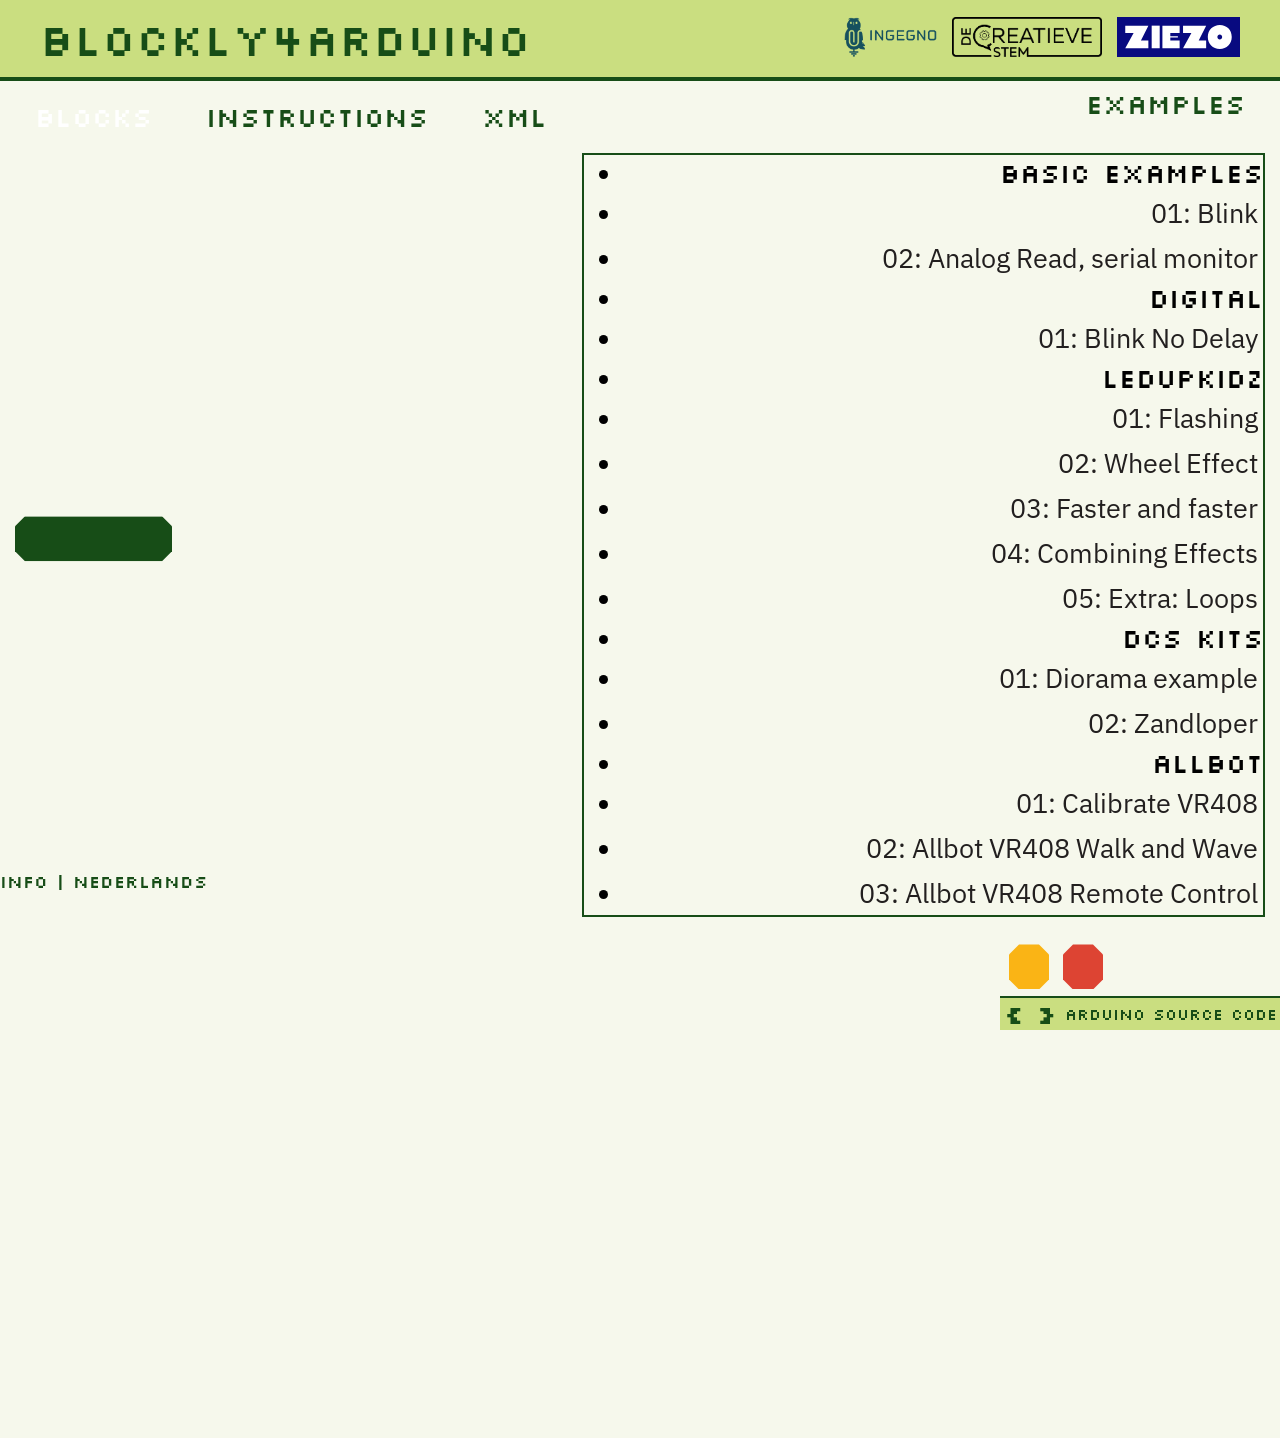
==== commit 8c181e9c: "Merge pull request #3 from Diepzeevogel/master Button colors & upload button removed" ====
--- a/Blockly4Arduino/index_en.html
+++ b/Blockly4Arduino/index_en.html
@@ -145,13 +145,13 @@
             <td class="tabmin">&nbsp;</td>
             <!--td id="tab_arduino" class="taboff" onclick="Blockly4Arduino.tabClick('arduino')">Arduino</td>
             <td class="tabmin">&nbsp;</td-->
-            <td id="tab_codebender" class="taboff" onclick="Blockly4Arduino.tabClick('codebender')">Upload</td>
+            <td id="tab_codebender" class="taboff" onclick="Blockly4Arduino.tabClick('codebender')">Instructions</td>
             <td class="tabmin">&nbsp;</td>
             <td id="tab_xml" class="taboff" onclick="Blockly4Arduino.tabClick('xml')">XML</td>
             <td class="tabmax">
               <div class="dropdown">
               <div class="btn-group">
-                <button class="btn btn-primary btn-md dropdown-toggle" type="button" data-toggle="dropdown" style="text-transform:None;">Examples
+                <button class="btn btn-primary btn-md dropdown-toggle" type="button" data-toggle="dropdown">Examples
                   <span class="caret"></span></button>
                   <ul class="dropdown-menu">
                     <li class="dropdown-header">Basic Examples</li>
@@ -178,17 +178,13 @@
                     <li><input id="ex_allbot02" type="button" class="buttonlink" value="02: Allbot VR408 Walk and Wave" onclick="Blockly4Arduino.loadServerXmlFile(Blockly4Arduino.EXAMPLE_HTTPURL + 'AllBot/AllBot_VR408_WalkWave.xml');" /></li>
                     <li><input id="ex_allbot03" type="button" class="buttonlink" value="03: Allbot VR408 Remote Control" onclick="Blockly4Arduino.loadServerXmlFile(Blockly4Arduino.EXAMPLE_HTTPURL + 'AllBot/AllBot_remote_control.xml');" /></li>
                   </ul>
-                <button type="button" class="btn btn-default btn-md" onclick="uploadClick()">
-                  <a class="b4ard_tt" title="" data-placement="top" data-toggle="tooltip" href="#" data-original-title="Upload">
-                    <span class="glyphicon glyphicon-play-circle"></span>
-                  </a>
-                </button>
-                <button type="button" class="btn btn-success btn-md" onclick="copyCode()">
+
+                <button type="button" class="btn btn-md btn-copy" onclick="copyCode()">
                     <a class="b4ard_tt" title="" data-placement="top" data-toggle="tooltip" href="#" data-original-title="Copy Code">
                     <span class="glyphicon glyphicon glyphicon-copy"></span>
                   </a>
                 </button>
-                <button type="button" class="btn btn-warning btn-md" onclick="discard()">
+                <button type="button" class="btn btn-md btn-discard" onclick="discard()">
                    <a class="b4ard_tt" title="" data-placement="top" data-toggle="tooltip" href="#" data-original-title="Discard">
                      <span class="glyphicon glyphicon-trash"></span>
                     </a>
--- a/Blockly4Arduino/blockly4Arduino/color.css
+++ b/Blockly4Arduino/blockly4Arduino/color.css
@@ -473,18 +473,18 @@
   background-color: #cade80;
   color: #221f1f;
   -moz-transition: background-color 0.6s ease-in;
-  ;
   -o-transition: background-color 0.6s ease-in;
   -webkit-transition: background-color 0.6s ease-in;
+  transition: background-color 0.6s ease-in;
 }
 
 .ide_output_header_error {
   background-color: #fab415;
   color: #221f1f;
   -moz-transition: background-color 0.6s ease-in;
-  ;
   -o-transition: background-color 0.6s ease-in;
   -webkit-transition: background-color 0.6s ease-in;
+  transition: background-color 0.6s ease-in;
 }
 
 #content_ide_output {
@@ -1455,6 +1455,7 @@
   position: relative;
   z-index: 1;
   background-color: transparent !important;
+  background: transparent !important; /* Ensure no background on the button itself */
   font-size: 1em;
   /* Move background to ::before */
 }
@@ -1502,6 +1503,38 @@
   box-shadow: none !important;
 }
 
+/* Active dropdown tab state */
+.tabmax .open > .dropdown-toggle {
+  color: white !important;
+}
+.tabmax .open > .dropdown-toggle::before {
+  background: #174d17 !important;
+}
+
+.tabmax .btn-copy {
+  color: white !important;
+}
+
+.tabmax .btn-copy::before {
+  background: #fab415 !important;
+}
+
+.tabmax .btn-copy:hover::before {
+  background: #e6a312 !important;
+}
+
+.tabmax .btn-discard {
+  color: white !important;
+}
+
+.tabmax .btn-discard::before {
+  background: #d43 !important;
+}
+
+.tabmax .btn-discard:hover::before {
+  background: #b32b22 !important;
+}
+
 /* Sidebar Icons Styling to match layout */
 ul.side-nav i {
   color: #174d17 !important;
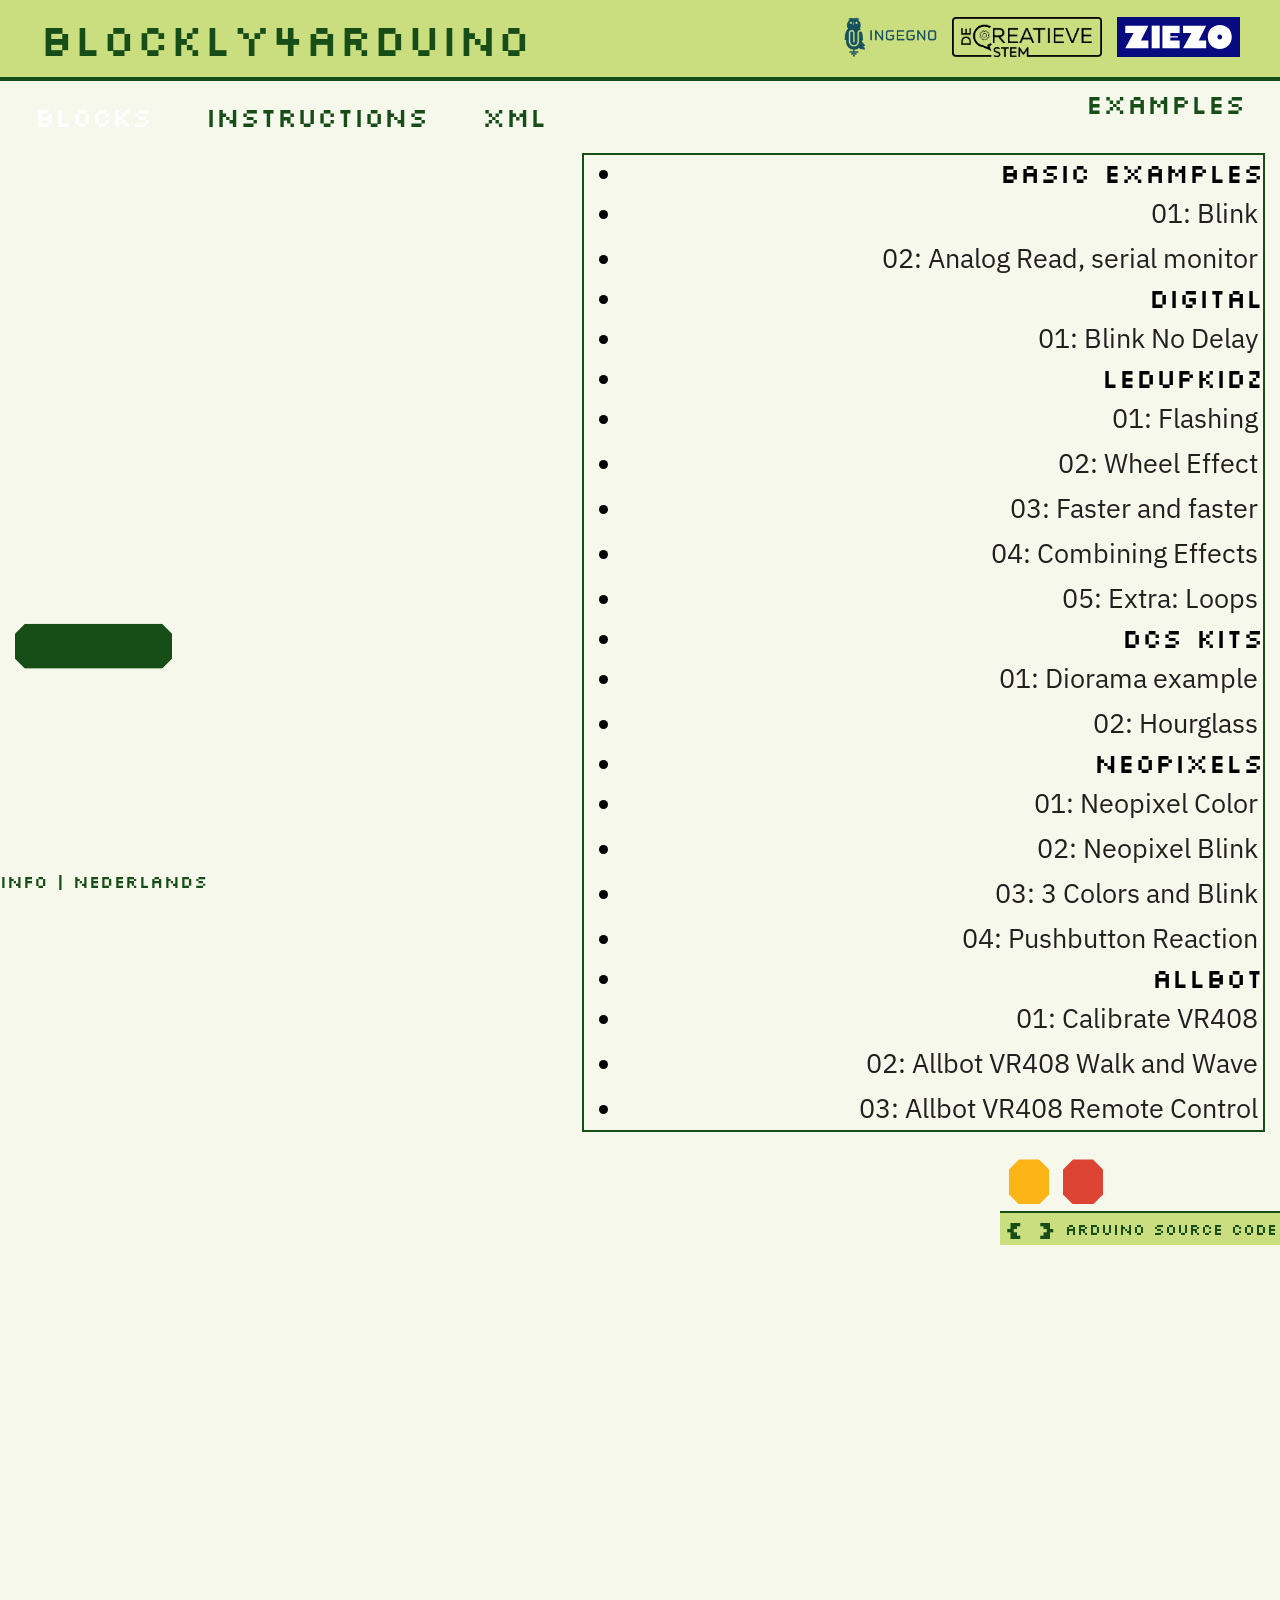
==== commit c0cedab6: "Add neopixels also in English site" ====
--- a/Blockly4Arduino/index_en.html
+++ b/Blockly4Arduino/index_en.html
@@ -172,7 +172,20 @@
                     <li><input id="ex_MD04" type="button" class="buttonlink" value="04: Sound with Button" onclick="Blockly4Arduino.loadServerXmlFile(Blockly4Arduino.EXAMPLE_HTTPURL + 'MD_ButtonSound.xml');" /></li-->
                     <li class="dropdown-header">DCS Kits</li>
                     <li><input id="ex_DIO01" type="button" class="buttonlink" value="01: Diorama example" onclick="Blockly4Arduino.loadServerXmlFile(Blockly4Arduino.EXAMPLE_HTTPURL + 'Diorama_01_2tracks_effect.xml');" /></li>
-                    <li><input id="ex_DCS02" type="button" class="buttonlink" value="02: Zandloper" onclick="Blockly4Arduino.loadServerXmlFile(Blockly4Arduino.EXAMPLE_HTTPURL + 'Zandloper code.xml');" /></li>
+                    <li><input id="ex_DCS02" type="button" class="buttonlink" value="02: Hourglass" onclick="Blockly4Arduino.loadServerXmlFile(Blockly4Arduino.EXAMPLE_HTTPURL + 'Zandloper code.xml');" /></li>
+                    <li class="dropdown-header">Neopixels</li>
+                    <li><input id="ex_NEO01" type="button" class="buttonlink" value="01: Neopixel Color"
+                        onclick="Blockly4Arduino.loadServerXmlFile(Blockly4Arduino.EXAMPLE_HTTPURL + 'Neopixel_color.xml');" />
+                    </li>
+                    <li><input id="ex_NEO02" type="button" class="buttonlink" value="02: Neopixel Blink"
+                        onclick="Blockly4Arduino.loadServerXmlFile(Blockly4Arduino.EXAMPLE_HTTPURL + 'Neopixel_blink.xml');" />
+                    </li>
+                    <li><input id="ex_NEO03" type="button" class="buttonlink" value="03: 3 Colors and Blink"
+                        onclick="Blockly4Arduino.loadServerXmlFile(Blockly4Arduino.EXAMPLE_HTTPURL + 'Neopixel_3colorAndBlink.xml');" />
+                    </li>
+                    <li><input id="ex_NEO04" type="button" class="buttonlink" value="04: Pushbutton Reaction"
+                        onclick="Blockly4Arduino.loadServerXmlFile(Blockly4Arduino.EXAMPLE_HTTPURL + 'Neopixel_pushbutton.xml');" />
+                    </li>
                     <li class="dropdown-header">AllBot</li>
                     <li><input id="ex_allbot01" type="button" class="buttonlink" value="01: Calibrate VR408" onclick="Blockly4Arduino.loadServerXmlFile(Blockly4Arduino.EXAMPLE_HTTPURL + 'AllBot/AllBot_calibrateServos_VR408_nl.xml');" /></li>
                     <li><input id="ex_allbot02" type="button" class="buttonlink" value="02: Allbot VR408 Walk and Wave" onclick="Blockly4Arduino.loadServerXmlFile(Blockly4Arduino.EXAMPLE_HTTPURL + 'AllBot/AllBot_VR408_WalkWave.xml');" /></li>
